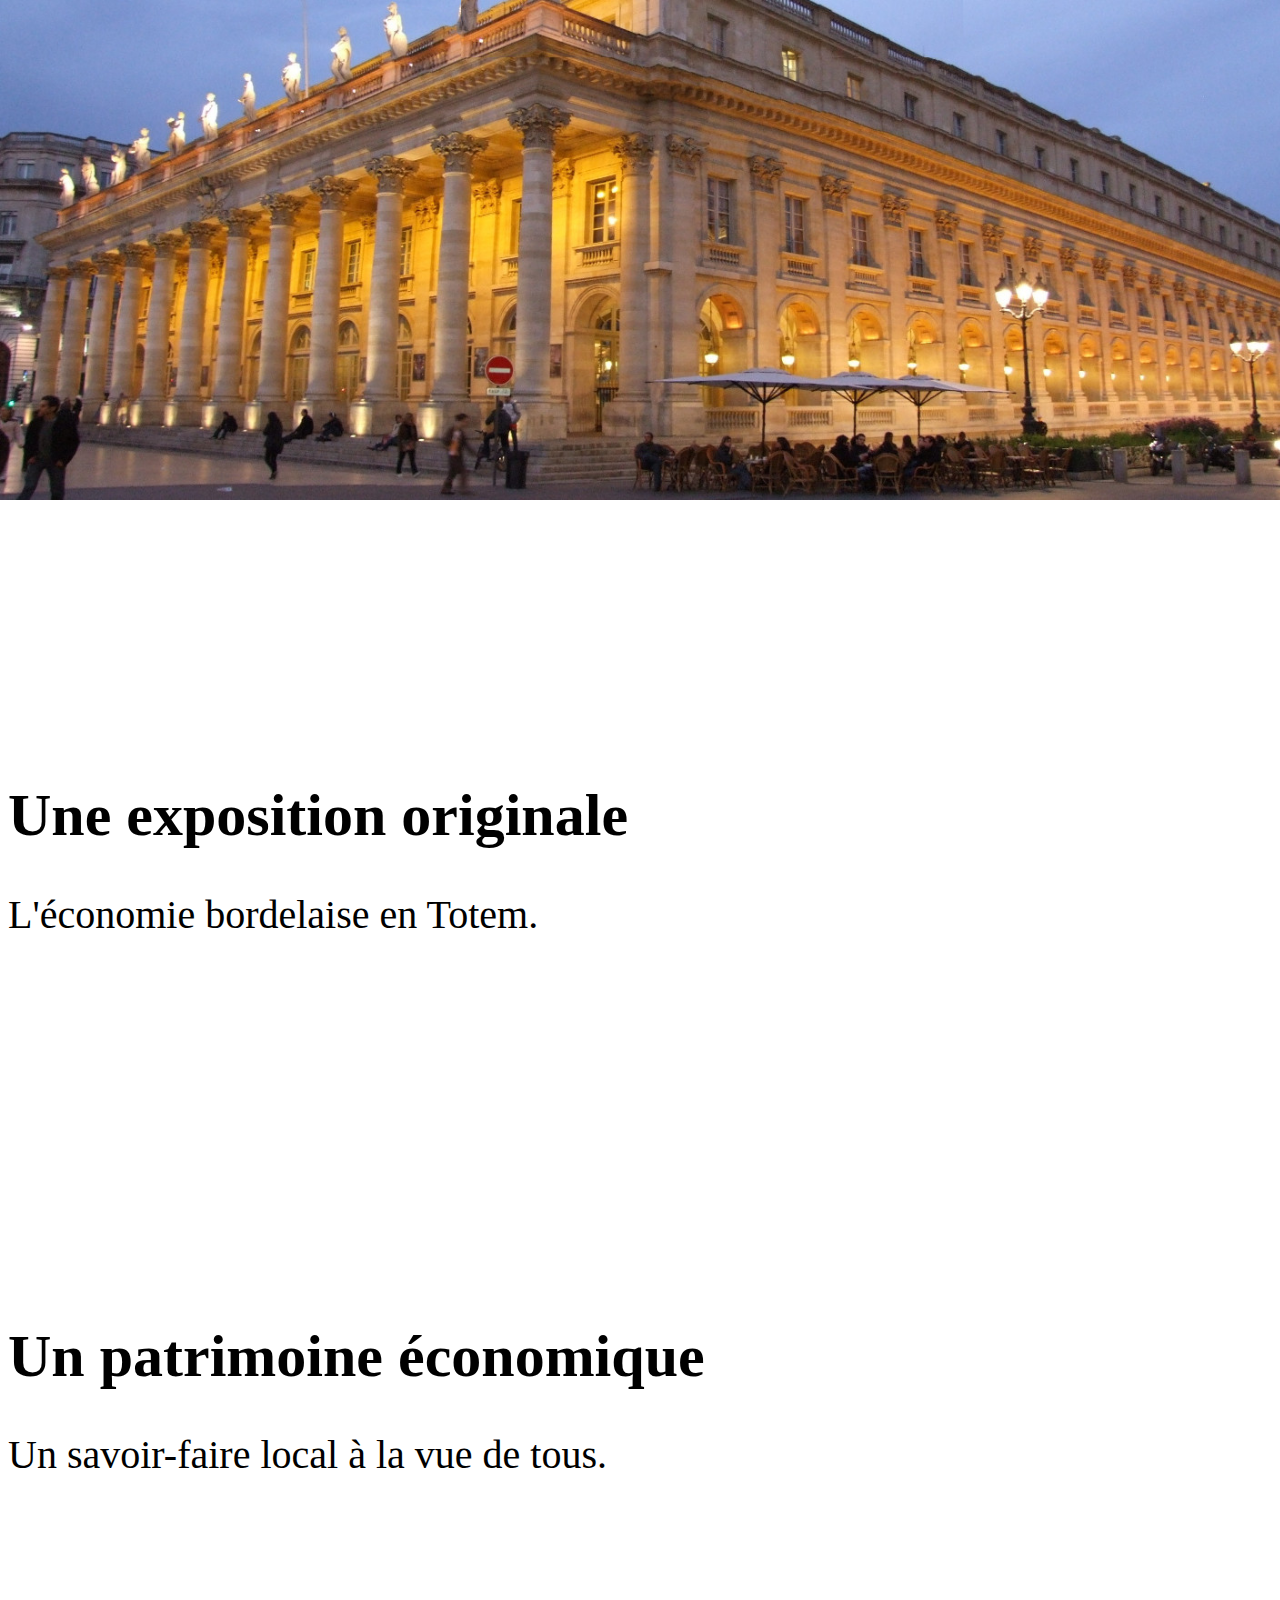
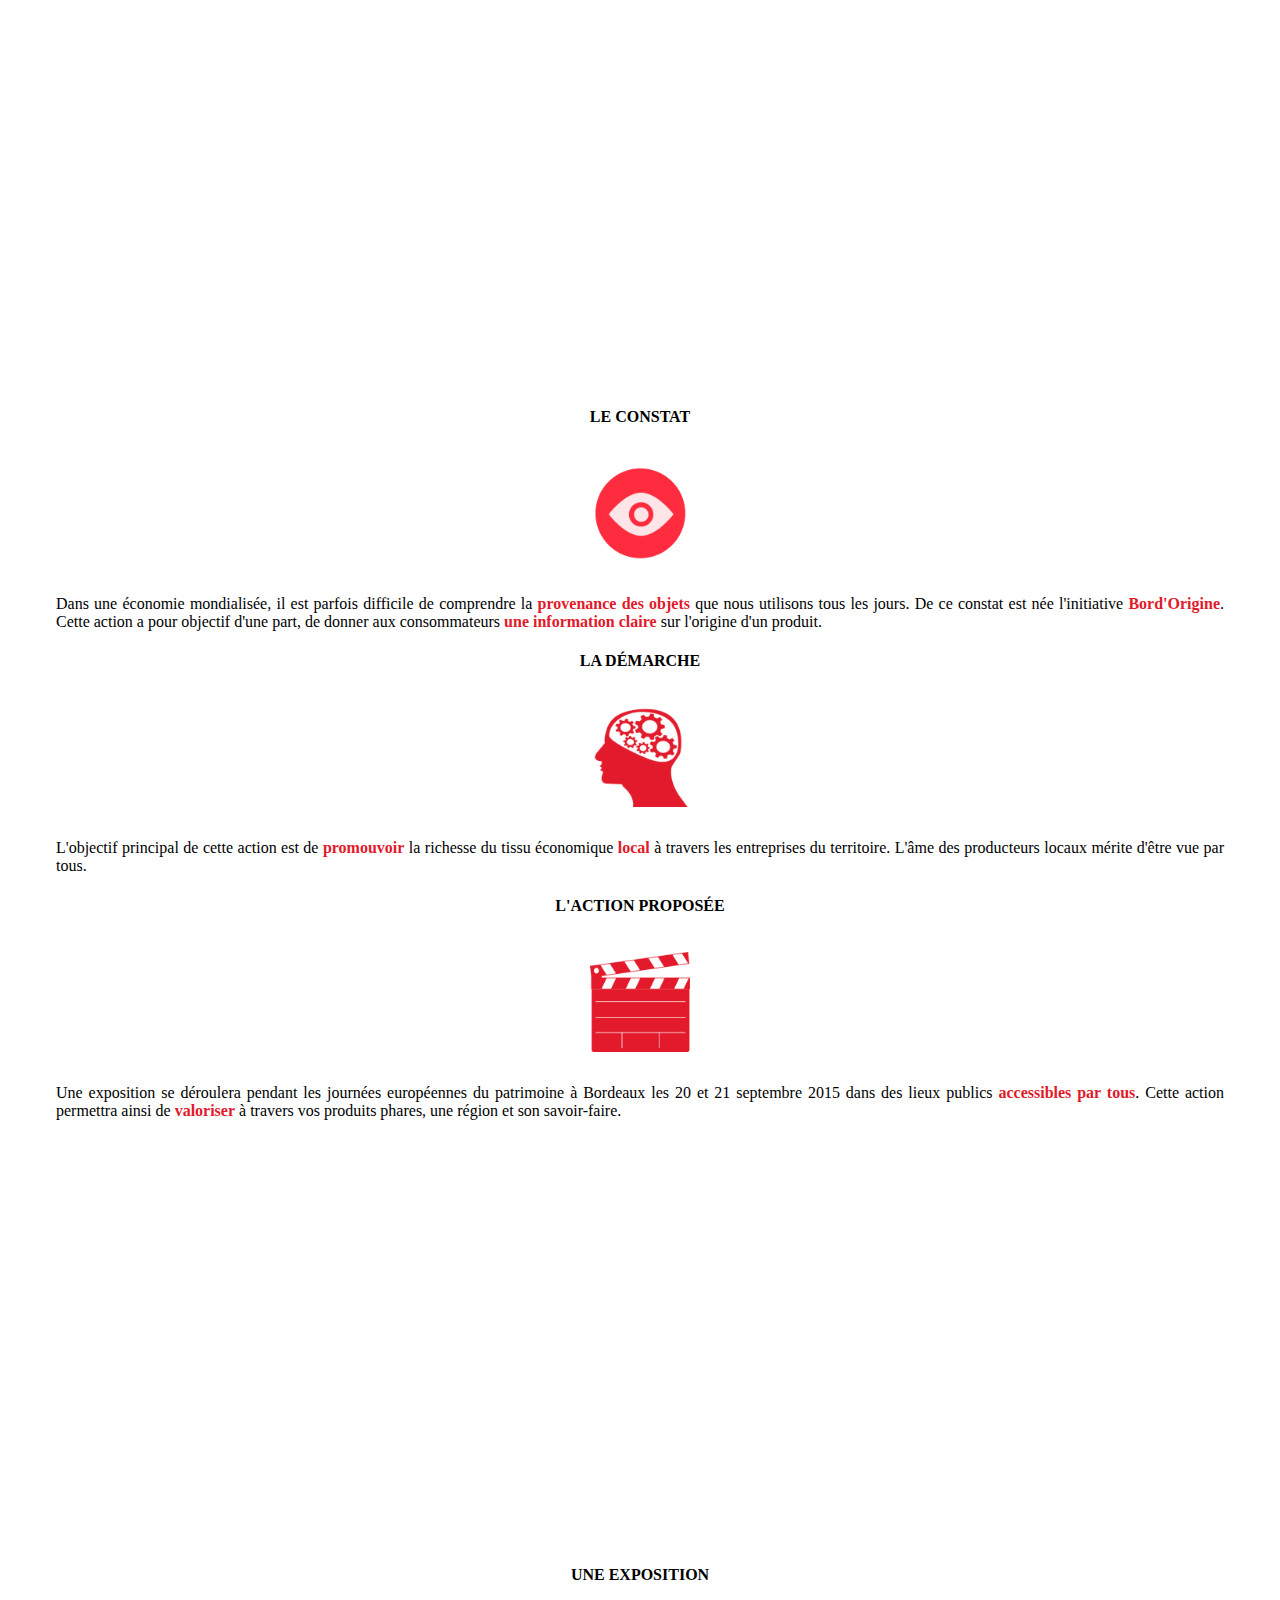
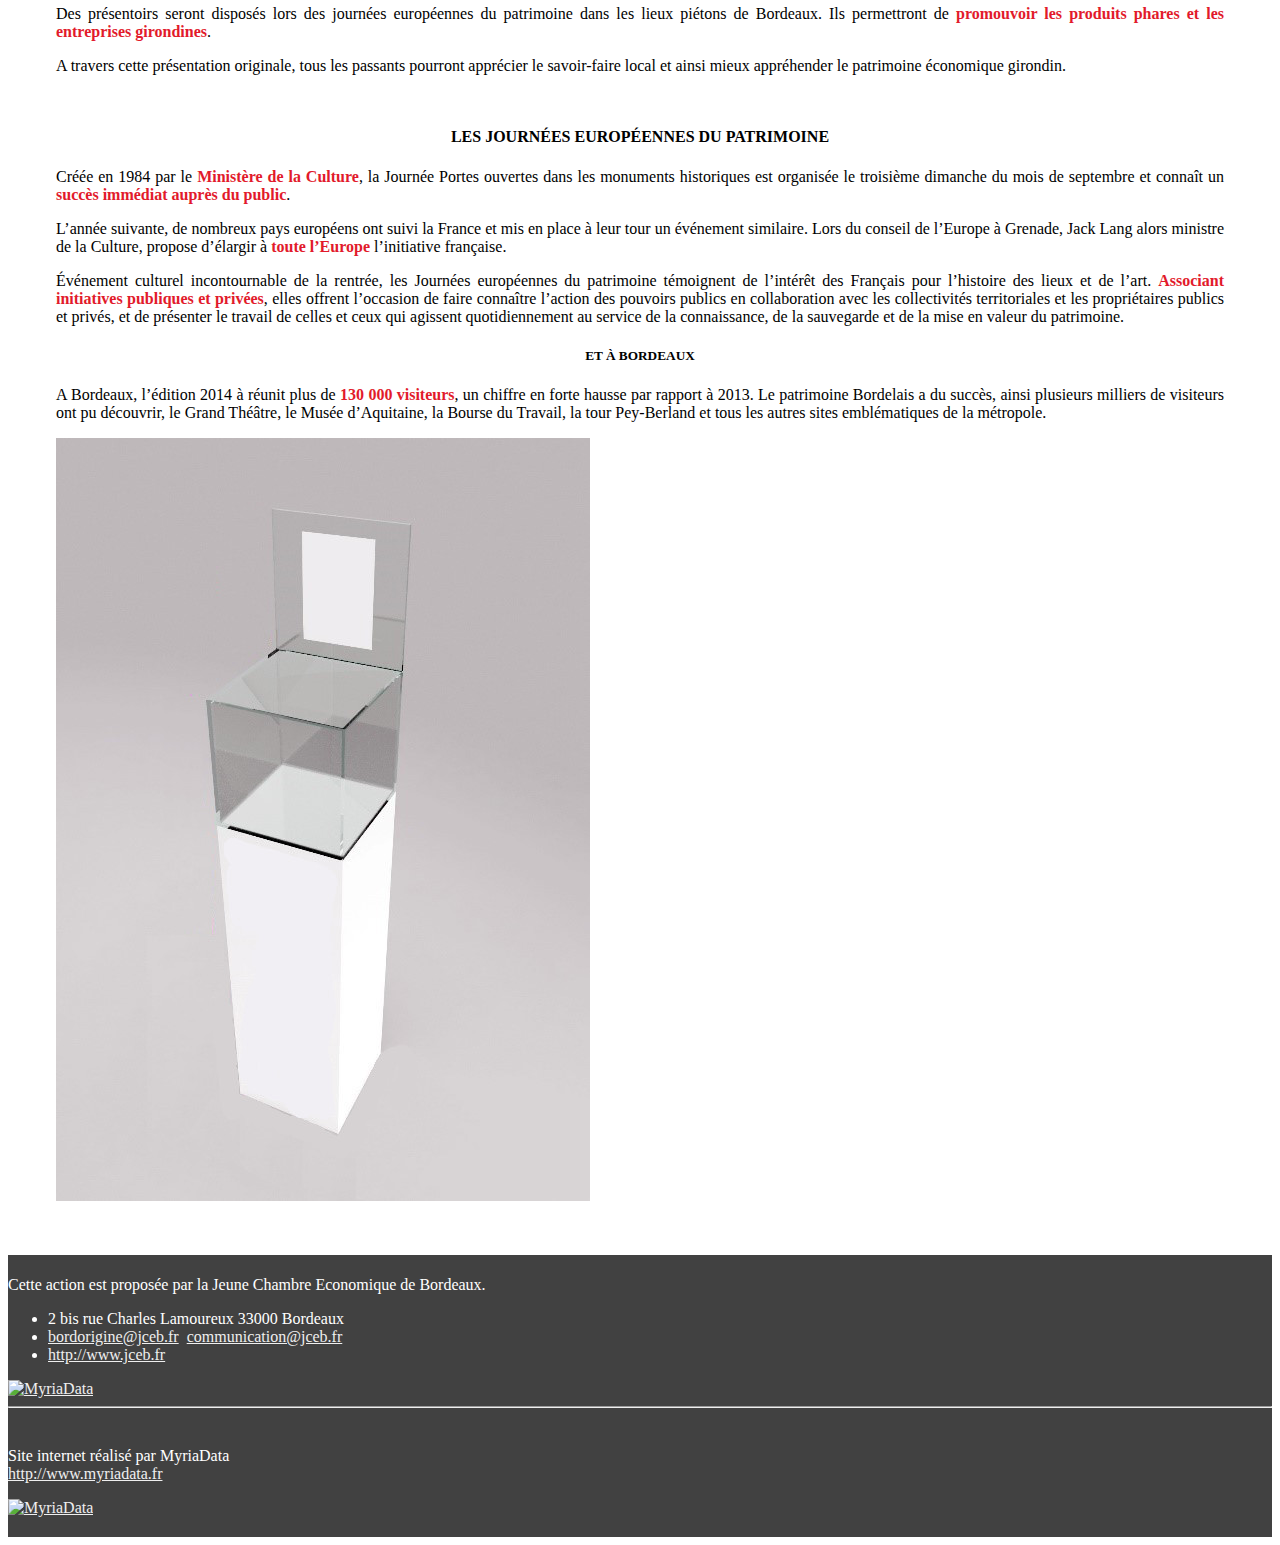
==== index.html @ e41c0b68 "First production version with action and contact pages" ====
<!DOCTYPE html>
<html>
<head lang="fr">
    <meta charset="UTF-8">
    <meta name="viewport" content="width=device-width, initial-scale=1">
    <meta name="description" content="BordOrigine, un projet de promotion des entreprises bordelaises. Jeune Chambre Economique de Bordeaux">
    <meta name="author" content="Jeune Chambre Economique de Bordeaux">

    <title>BordOrigine - Jeune Chambre Economique de Bordeaux</title>
    <link href="css/bootstrap.min.css" rel="stylesheet" />
    <link href="css/bootstrap-theme.css" rel="stylesheet" />
    <link href="fontawesome/css/font-awesome.min.css" rel="stylesheet" />
    <link href="css/style.css" rel="stylesheet" />
</head>
<body>

<!-- Navbar -->
<nav class="navbar navbar-inverse navbar-fixed-top">
    <div class="container">
        <div class="navbar-header">
			<button type="button" class="navbar-toggle collapsed" data-toggle="collapse" data-target="#navbar" aria-expanded="false" aria-controls="navbar">
				<span class="sr-only">Toggle navigation</span>
				<span class="icon-bar"></span>
				<span class="icon-bar"></span>
				<span class="icon-bar"></span>
			</button>
            <a class="navbar-brand" href="index.html">Bord'Origine</a>
        </div>
		
        <div id="navbar" class="collapse navbar-collapse">
            <ul class="nav navbar-nav navbar-right">
                <li class="active"><a href="index.html">L'action</a></li>
                <!--<li><a href="partenaires.html">Les partenaires</a></li>-->
                <li><a href="contact.html">Contact</a></li>
            </ul>
        </div>
    </div>
</nav> 

<!-- Carousel -->
<div id="carousel" class="carousel slide hidden-xs hidden-sm" data-ride="carousel">
    <ol class="carousel-indicators">
        <li data-target="#carousel" data-slide-to="0" class="active"></li>
        <li data-target="#carousel" data-slide-to="1" class=""></li>
        <li data-target="#carousel" data-slide-to="2" class=""></li>
    </ol>
    <div class="carousel-inner" role="listbox">
        <div class="item active">
            <img src="pictures/bordeaux/bourse-avec-tram-web.jpg" alt="">

            <div class="container">
                <div class="carousel-caption">
                    <h1>Bord'Origine</h1>
                    <p>Des produits bordelais.</p>
                </div>
            </div>
        </div>
        <div class="item">
            <img src="pictures/bordeaux/pont-de-pierre-web.jpg" alt="">

            <div class="container">
                <div class="carousel-caption">
                    <h1>Une exposition originale</h1>
                    <p>L'économie bordelaise en Totem.</p>
                </div>
            </div>
        </div>
        <div class="item">
            <img src="pictures/bordeaux/grand-theatre-web.jpg" alt="">

            <div class="container">
                <div class="carousel-caption">
                    <h1>Un patrimoine économique</h1>
                    <p>Un savoir-faire local à la vue de tous.</p>
                </div>
            </div>
        </div>
    </div>
    <a class="left carousel-control" href="#carousel" role="button" data-slide="prev">
        <span class="glyphicon glyphicon-chevron-left" aria-hidden="true"></span>
        <span class="sr-only">Previous</span>
    </a>
    <a class="right carousel-control" href="#carousel" role="button" data-slide="next">
        <span class="glyphicon glyphicon-chevron-right" aria-hidden="true"></span>
        <span class="sr-only">Next</span>
    </a>
</div>

<!-- Body -->
<div class="container">
    <!-- OVERVIEW -->
    <div class="row onepagerow">
        <div class="col-md-4">
            <h4>Le constat</h4>
            <img src="pictures/fa/constat-e31b2c.png" class="itemLogo" />
            <p>
                Dans une économie mondialisée, il est parfois difficile de comprendre la <strong>provenance des objets </strong>
                que nous utilisons tous les jours. De ce constat est née l'initiative <strong>Bord'Origine</strong>. Cette
                action a pour objectif d'une part, de donner aux consommateurs <strong>une information claire</strong>
                sur l'origine d'un produit.
            </p>
        </div>
        <div class="col-md-4">
            <h4>La démarche</h4>
            <img src="pictures/fa/demarche-e31b2c.png" class="itemLogo" />
            <p>
                L'objectif principal de cette action est de <strong>promouvoir</strong> la richesse du tissu économique
                <strong>local</strong> à travers les entreprises du territoire. L'âme des producteurs locaux mérite d'être
                vue par tous.
            </p>
        </div>
        <div class="col-md-4">
            <h4>L'action proposée</h4>
            <img src="pictures/fa/action-e31b2c.png" class="itemLogo" />
            <p>
                Une exposition se déroulera pendant les journées européennes du patrimoine à Bordeaux les 20 et 21
                septembre 2015 dans des lieux publics <strong>accessibles par tous</strong>. Cette action permettra
                ainsi de <strong>valoriser</strong> à travers vos produits phares, une région et son savoir-faire.
            </p>
        </div>
    </div>
</div>

<!-- MAP -->
<div class="container-fluid onepagerow-fluid">
    <div id="map-exhibition"></div>
</div>

<!-- Exhibition -->
<div class="container">
    <div class="row onepagerow">
        <div class="col-md-6">
            <h4>Une exposition</h4>
            <p>
                Des présentoirs seront disposés lors des journées européennes du patrimoine dans les lieux piétons
                de Bordeaux. Ils permettront de <strong>promouvoir les produits phares et les entreprises girondines</strong>.
            </p>
            <p>
                A travers cette présentation originale, tous les passants pourront apprécier le savoir-faire local
                et ainsi mieux appréhender le patrimoine économique girondin.
            </p>
            <h4 class="appendH4">Les journées européennes du patrimoine</h4>
            <p>
                Créée en 1984 par le <strong>Ministère de la Culture</strong>, la Journée Portes ouvertes dans les monuments historiques
                est organisée le troisième dimanche du mois de septembre et connaît un <strong>succès immédiat auprès du public</strong>.
            </p>
            <p>
                L’année suivante, de nombreux pays européens ont suivi la France et mis en place à leur tour un événement
                similaire. Lors du conseil de l’Europe à Grenade, Jack Lang alors ministre de la Culture, propose d’élargir
                à <strong>toute l’Europe</strong> l’initiative française.
            </p>
            <p>
                Événement culturel incontournable de la rentrée, les Journées européennes du patrimoine témoignent de
                l’intérêt des Français pour l’histoire des lieux et de l’art. <strong>Associant initiatives publiques et privées</strong>,
                elles offrent l’occasion de faire connaître l’action des pouvoirs publics en collaboration avec les
                collectivités territoriales et les propriétaires publics et privés, et de présenter le travail de
                celles et ceux qui agissent quotidiennement au service de la connaissance, de la sauvegarde et de
                la mise en valeur du patrimoine.
            </p>

            <h5>Et à Bordeaux</h5>
            <p>
                A Bordeaux, l’édition 2014 à réunit plus de <strong>130 000 visiteurs</strong>, un chiffre en forte hausse par rapport
                à 2013. Le patrimoine Bordelais a du succès, ainsi plusieurs milliers de visiteurs ont pu découvrir,
                le Grand Théâtre, le Musée d’Aquitaine, la Bourse du Travail, la tour Pey-Berland et tous les autres
                sites emblématiques de la métropole.
            </p>
        </div>
        <div class="col-md-6">
            <img src="pictures/exhibition/bdOrgnTotem-web-white.jpg" alt="presentoir" />
        </div>
    </div>
</div>

<!-- footer -->
<div id="footer">
    <div class="container">
        <div class="row">
            <div class="col-md-6">
                <div>
                    <p>
                        Cette action est proposée par la Jeune Chambre Economique de Bordeaux.
                    </p>
                    <ul class="list-unstyled">
                        <li><i class="fa fa-home"></i> 2 bis rue Charles Lamoureux 33000 Bordeaux</li>
                        <li>
                            <i class="fa fa-envelope"></i>
                            <a href="mailto:bordorigine@jceb.fr">bordorigine@jceb.fr</a>&nbsp
                            <a href="mailto:communication@jceb.fr">communication@jceb.fr</a>
                        </li>
                        <li><i class="fa fa-link"></i> <a href="http://www.jceb.fr">http://www.jceb.fr</a></li>
                    </ul>
                </div>
            </div>
            <div class="col-md-6">
                <a href="http://www.jceb.fr">
                    <img class="pull-right" height="90px"
                         src="pictures/main/logo-jci-inverse.png" alt="MyriaData"/>
                </a>
            </div>
        </div>
        <hr/>
        <div class="row">
            <div id="copyright" class="col-md-6">
                <p class="text-muted pull-left">
                    Site internet réalisé par MyriaData <br class="hidden-lg hidden-md" />
                    <a href="http://www.myriadata.fr">http://www.myriadata.fr</a>
                </p>
            </div>
            <div class="col-md-6 hidden-xs hidden-sm">
                <a href="http://www.myriadata.fr">
                    <img class="pull-right" height="50px"
                         src="pictures/main/logo-myriadata-inverse.png" alt="MyriaData"/>
                </a>
            </div>
        </div>
    </div>
</div>

<script type="text/javascript" src="js/jquery-2.1.1.min.js"></script>
<script type="text/javascript" src="js/bootstrap.min.js"></script>
<script type="text/javascript" src="https://maps.googleapis.com/maps/api/js?key=AIzaSyBKuBVBJtADmfFpWTiRTHjdoXX9tCPtqVU"></script>

<script type="text/javascript" src="js/script.js"></script>

</body>
</html>
---- css/style.css ----
/*****************/
/* NAVBAR OFFSET */
/*****************/

body {
    padding-top: 50px;
}

/**********/
/* Global */
/**********/

strong {
    color: #e21a2b;
}

/****************/
/* One page row */
/****************/

div.onepagerow {
    margin: 3em;
}

div.onepagerow > div > h4 {
    text-align: center;
    text-transform: uppercase;
}

div.onepagerow > div > h4.appendH4 {
    padding-top: 2em
}

div.onepagerow > div > h5 {
    text-align: center;
    text-transform: uppercase;
}

.itemLogo {
    display: block;
    margin: auto;
    height: 100px;
    width: 100px;
    padding: 1em;
}

div.onepagerow > div > p {
    text-align: justify;
}

.onepagerow-fluid {
    padding-left: 0;
    padding-right: 0;
}

img.wide-fluid {
    height: 500px;
    min-width: 100%;
}

/**************************/
/* CUSTOMIZE THE CAROUSEL */
/**************************/

.carousel-control {
    height: 200px;
    margin-top: 150px;

    font-size: 120px;
    border: 0;
    z-index: 10;
    color: #ffffff;
    opacity: 1;

}

.carousel-control.left {
    background-image: -webkit-linear-gradient(left,rgba(0,0,0,0) 0,rgba(0,0,0,0) 0%);
    background-image: -o-linear-gradient(left,rgba(0,0,0,0) 0,rgba(0,0,0,0) 0%);
    background-image: -webkit-gradient(linear,left top,right top,from(rgba(0,0,0,0)),to(rgba(0,0,0,0)));
    background-image: linear-gradient(to right,rgba(0,0,0,0) 0,rgba(0,0,0,0) 0%);
}

.carousel-control.right {
    background-image: -webkit-linear-gradient(left,rgba(0,0,0,0) 0,rgba(0,0,0,0) 0%);
    background-image: -o-linear-gradient(left,rgba(0,0,0,0) 0,rgba(0,0,0,0) 0%);
    background-image: -webkit-gradient(linear,left top,right top,from(rgba(0,0,0,0)),to(rgba(0,0,0,0)));
    background-image: linear-gradient(to right,rgba(0,0,0,0) 0,rgba(0,0,0,0) 0%);
}

.carousel .item {
    height: 500px;
}
.carousel img {
    position: absolute;
    top: 0;
    left: 0;
    min-width: 100%;
    height: 500px;
}

.carousel-caption {
    padding-bottom: 180px;
}

.carousel-caption h1 {
    font-size: 60px;
}
.carousel-caption p {
    font-size: 40px;
}

/**********/
/* FOOTER */
/**********/

/* Set the fixed height of the footer here */
#footer {
    background-color:#414141;
    margin-top:50px;
    padding-top:5px;
    padding-bottom:20px;

    color: #ffffff;
}

#copyright {
    padding-top: 15px;
}

#footer a {
    color:#efefef;
}

#footer h4 {
    color: #aaaaaa;
}

/*******/
/* MAP */
/*******/

#map-canvas {
    min-height: 500px;
    margin: 0;
    padding: 0;
}

#map-exhibition {
    min-height: 350px;
    margin: 0;
    padding: 0;
}

/*********/
/* TABLE */
/*********/
table.borderless td,table.borderless th{
    border: none !important;
}
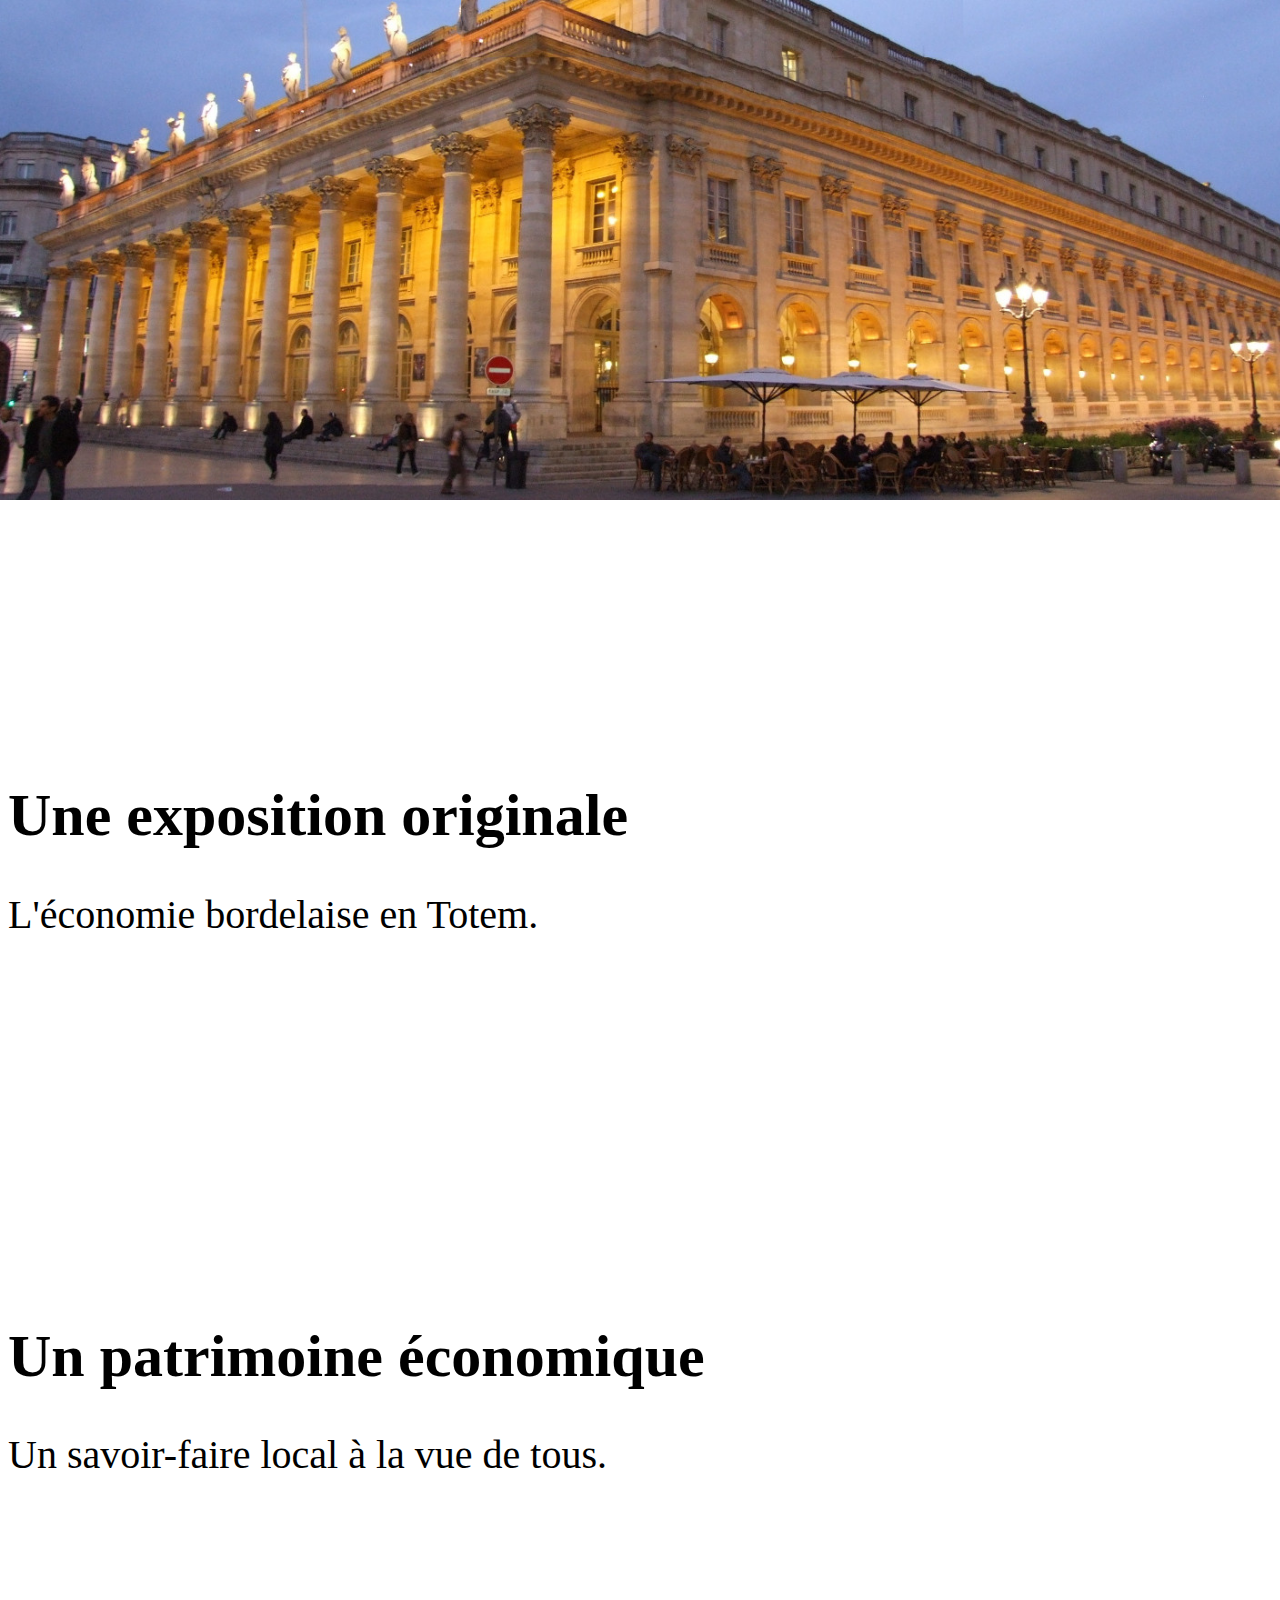
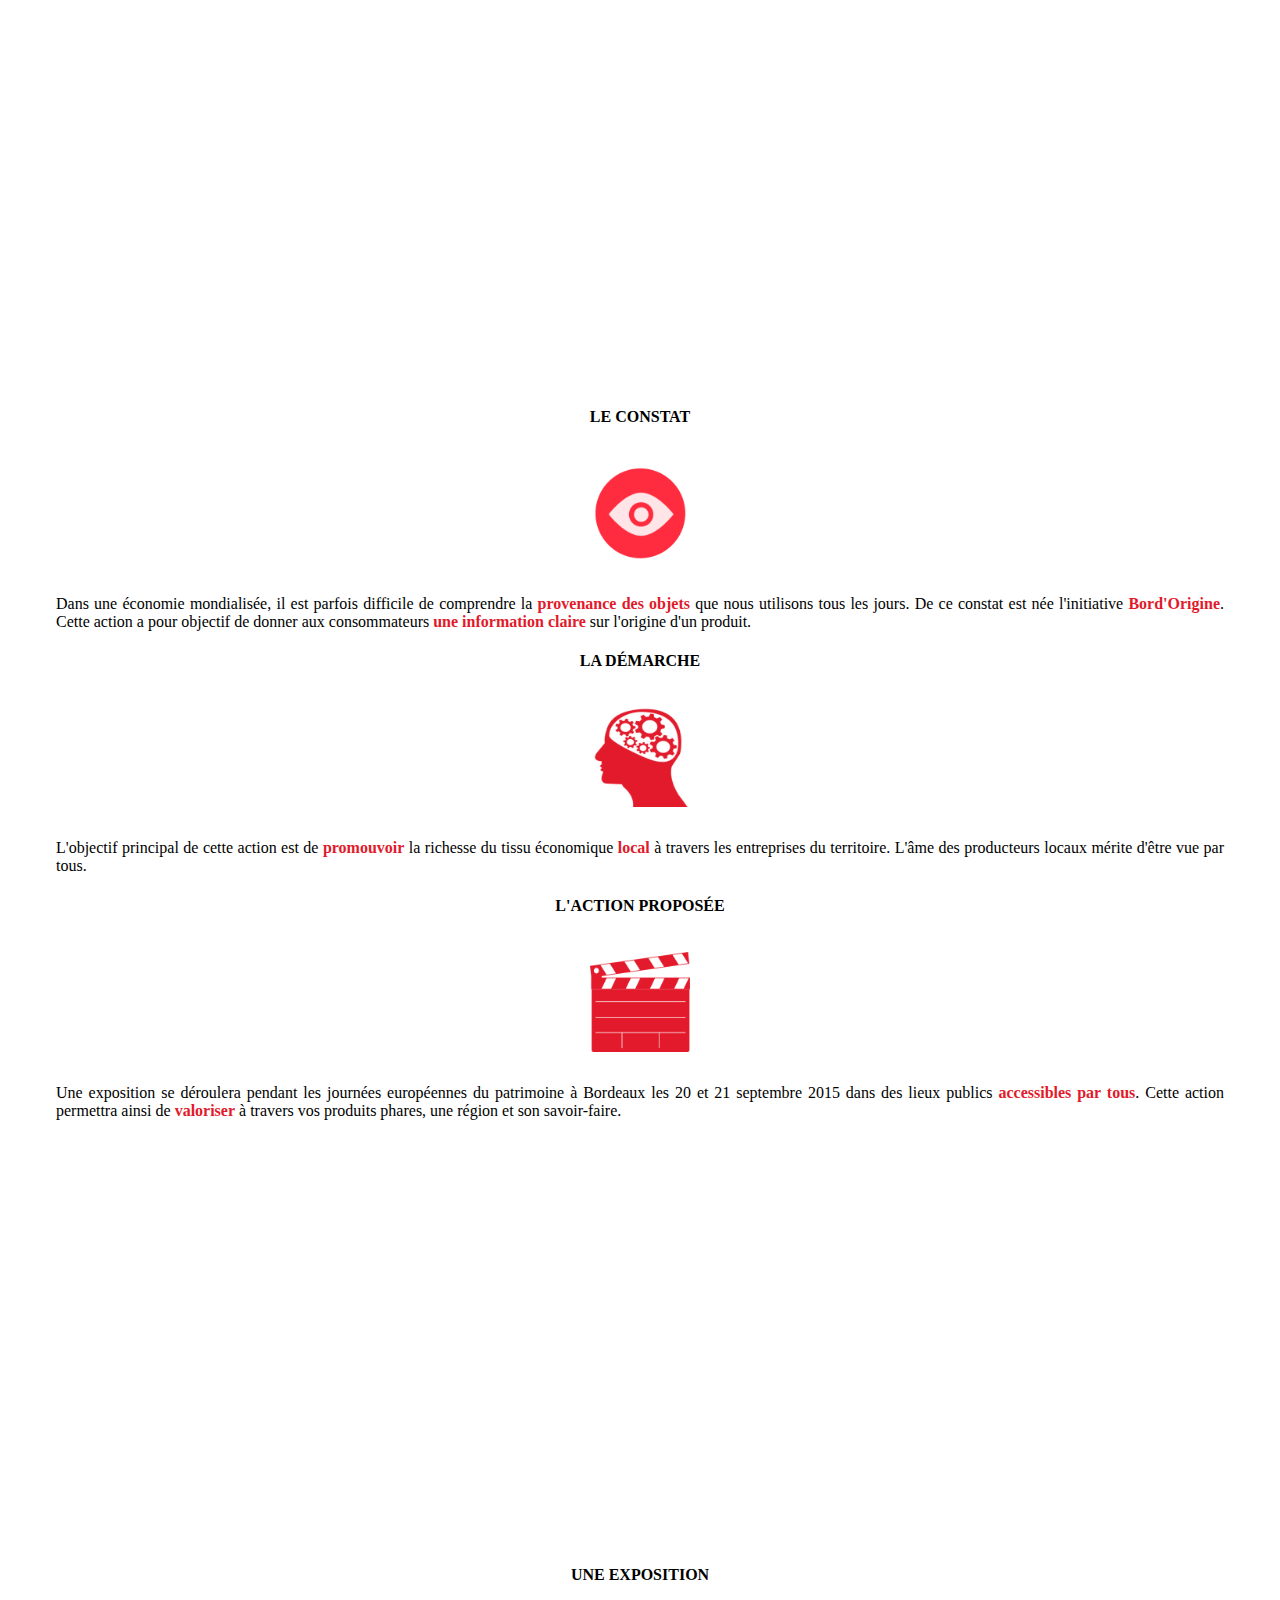
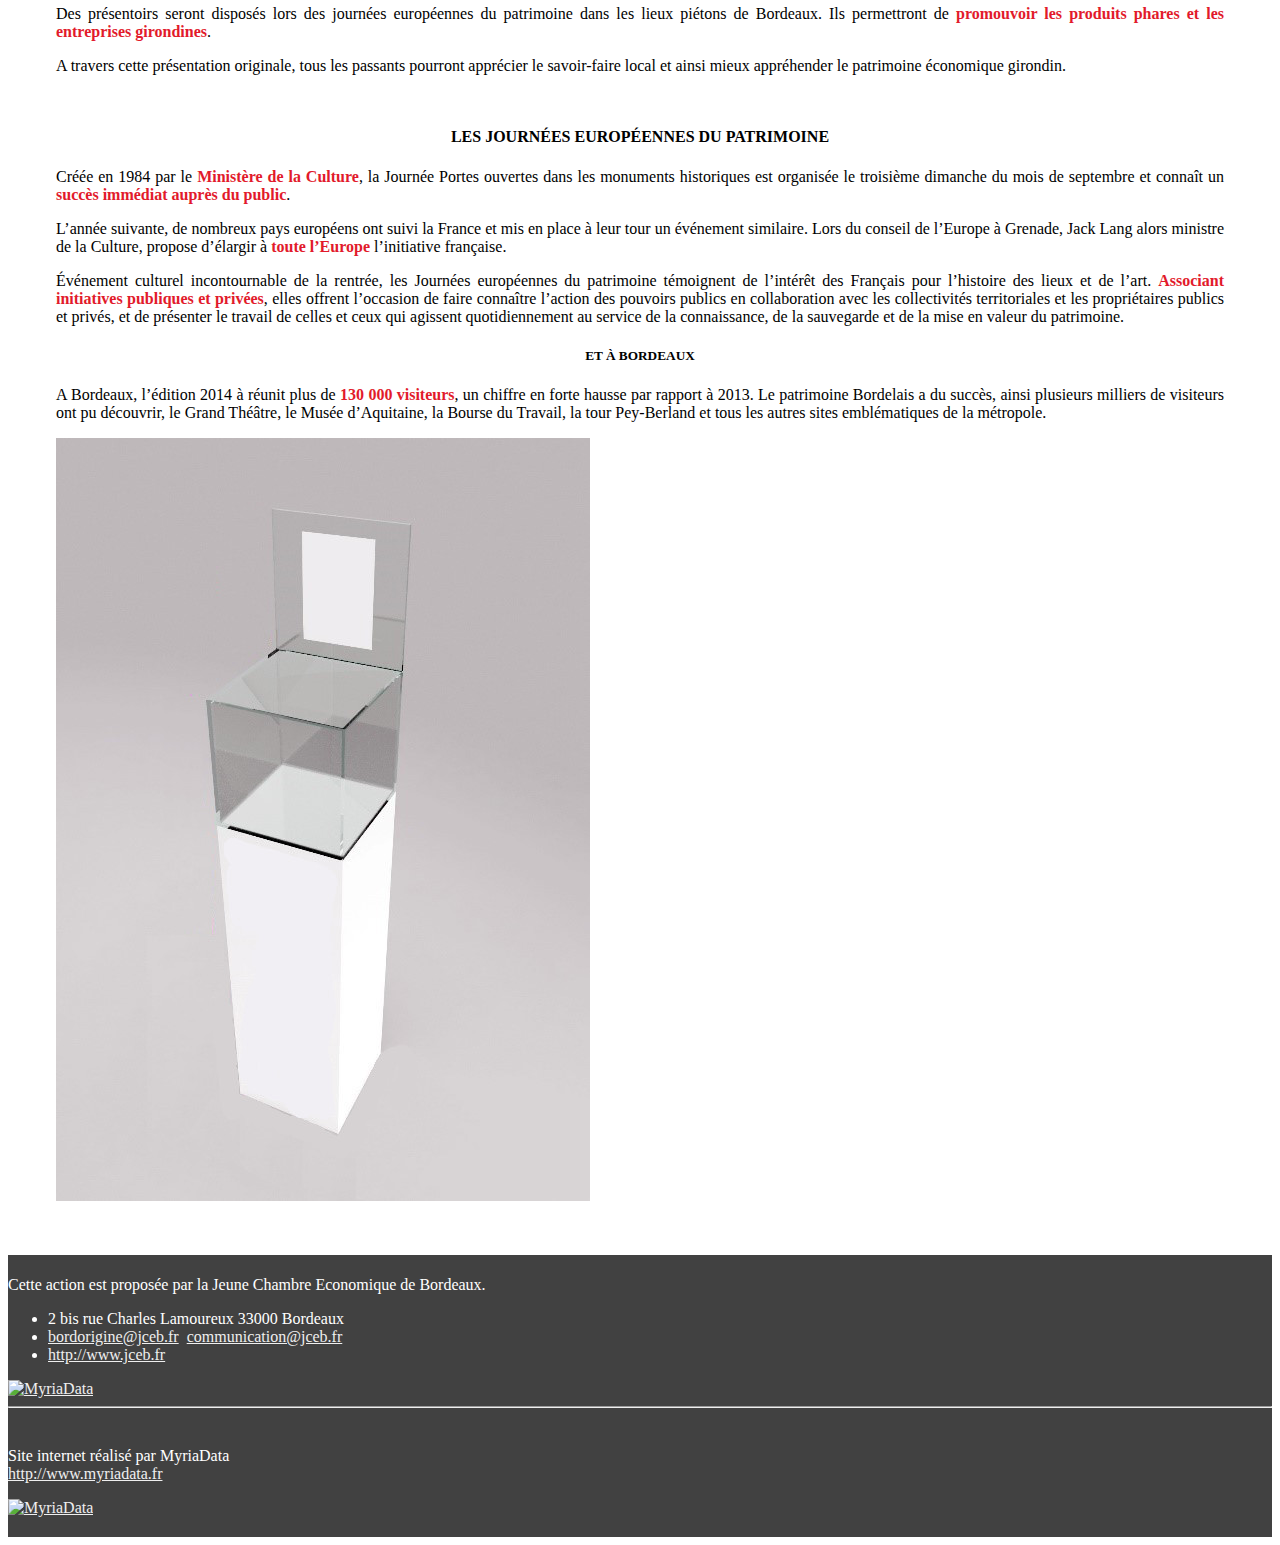
==== commit ab60eeb9: "Fix text Constat" ====
--- a/index.html
+++ b/index.html
@@ -6,7 +6,12 @@
     <meta name="description" content="BordOrigine, un projet de promotion des entreprises bordelaises. Jeune Chambre Economique de Bordeaux">
     <meta name="author" content="Jeune Chambre Economique de Bordeaux">
 
+    <meta property="og:title" content="Bord'Origine" />
+    <meta property="og:description" content="Projet de promotion des entreprises bordelaises - Jeune Chambre Economique de Bordeaux" />
+    <meta property="og:image" content="http://www.bordorigine.fr/pictures/logo/logo.png" />
+
     <title>BordOrigine - Jeune Chambre Economique de Bordeaux</title>
+    <link rel="image_src" src="pictures/logo/logo.png" />
     <link href="css/bootstrap.min.css" rel="stylesheet" />
     <link href="css/bootstrap-theme.css" rel="stylesheet" />
     <link href="fontawesome/css/font-awesome.min.css" rel="stylesheet" />
@@ -96,7 +101,7 @@
             <p>
                 Dans une économie mondialisée, il est parfois difficile de comprendre la <strong>provenance des objets </strong>
                 que nous utilisons tous les jours. De ce constat est née l'initiative <strong>Bord'Origine</strong>. Cette
-                action a pour objectif d'une part, de donner aux consommateurs <strong>une information claire</strong>
+                action a pour objectif de donner aux consommateurs <strong>une information claire</strong>
                 sur l'origine d'un produit.
             </p>
         </div>
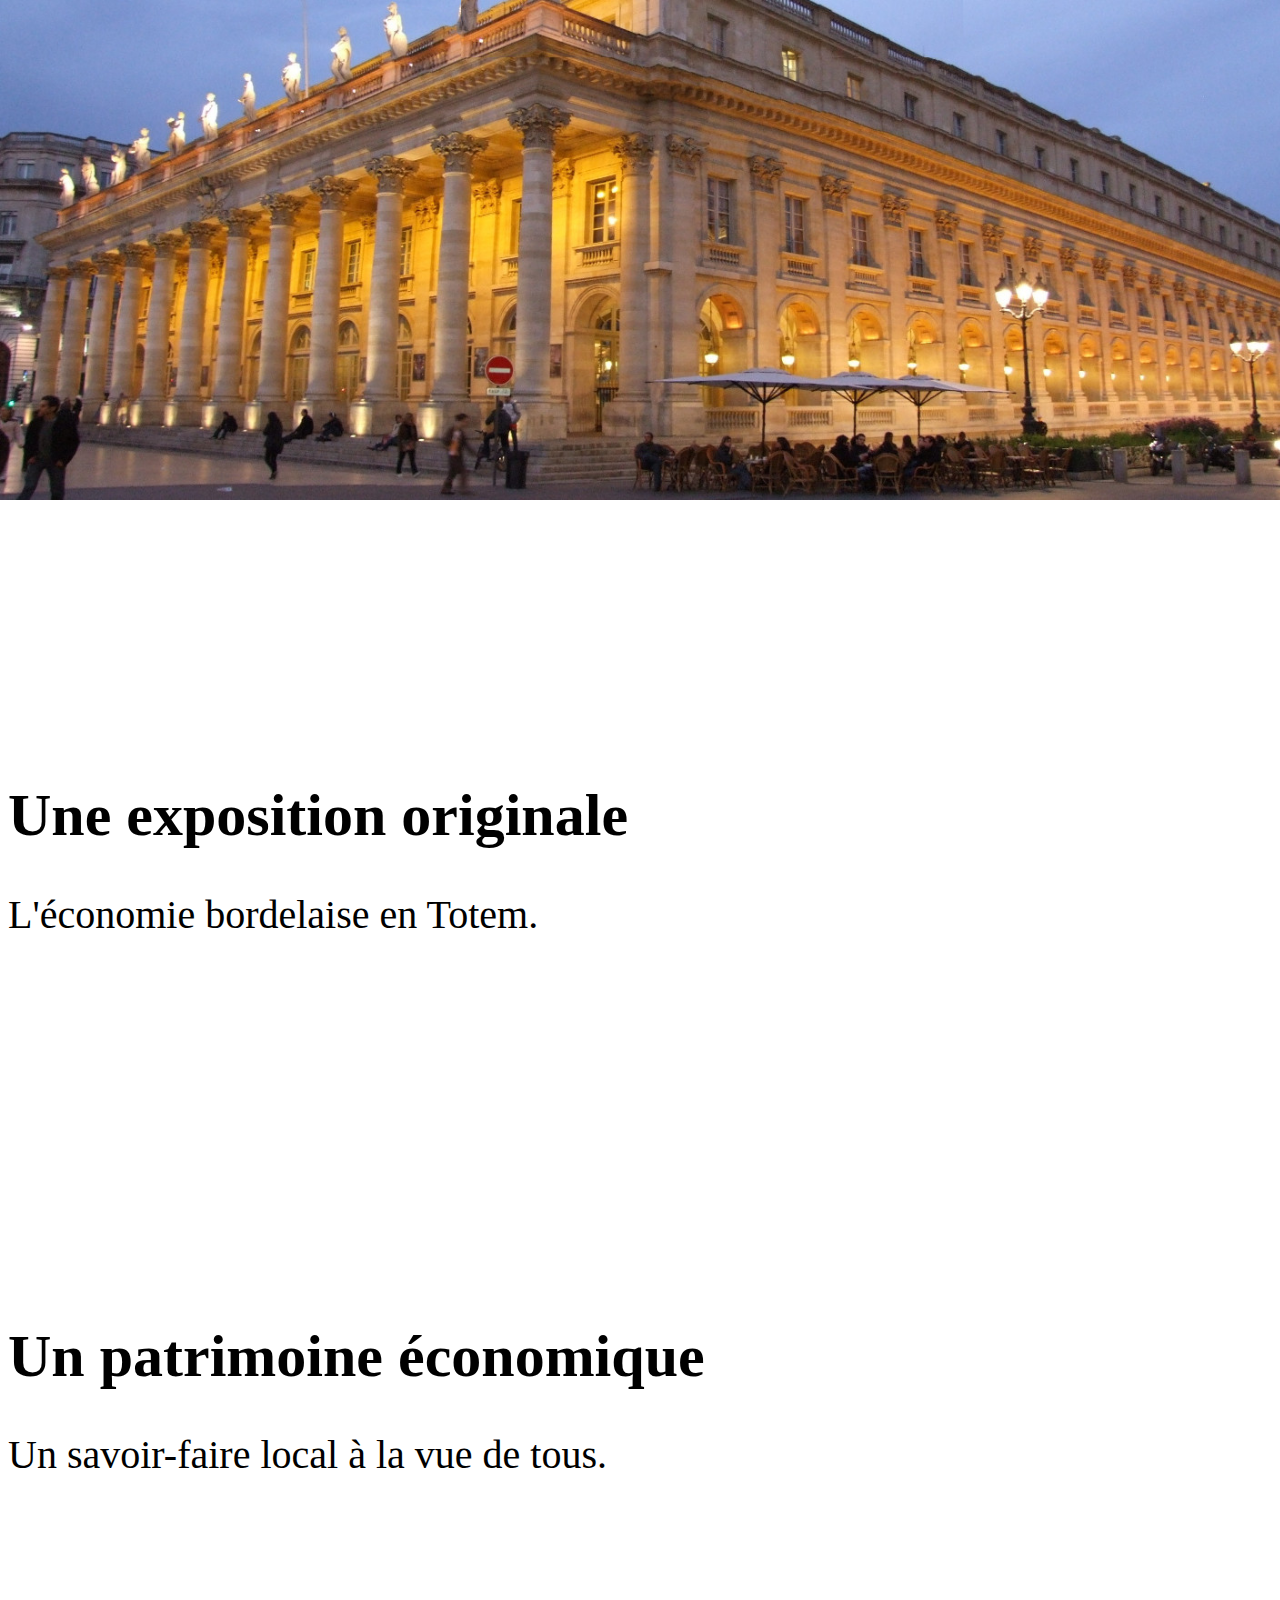
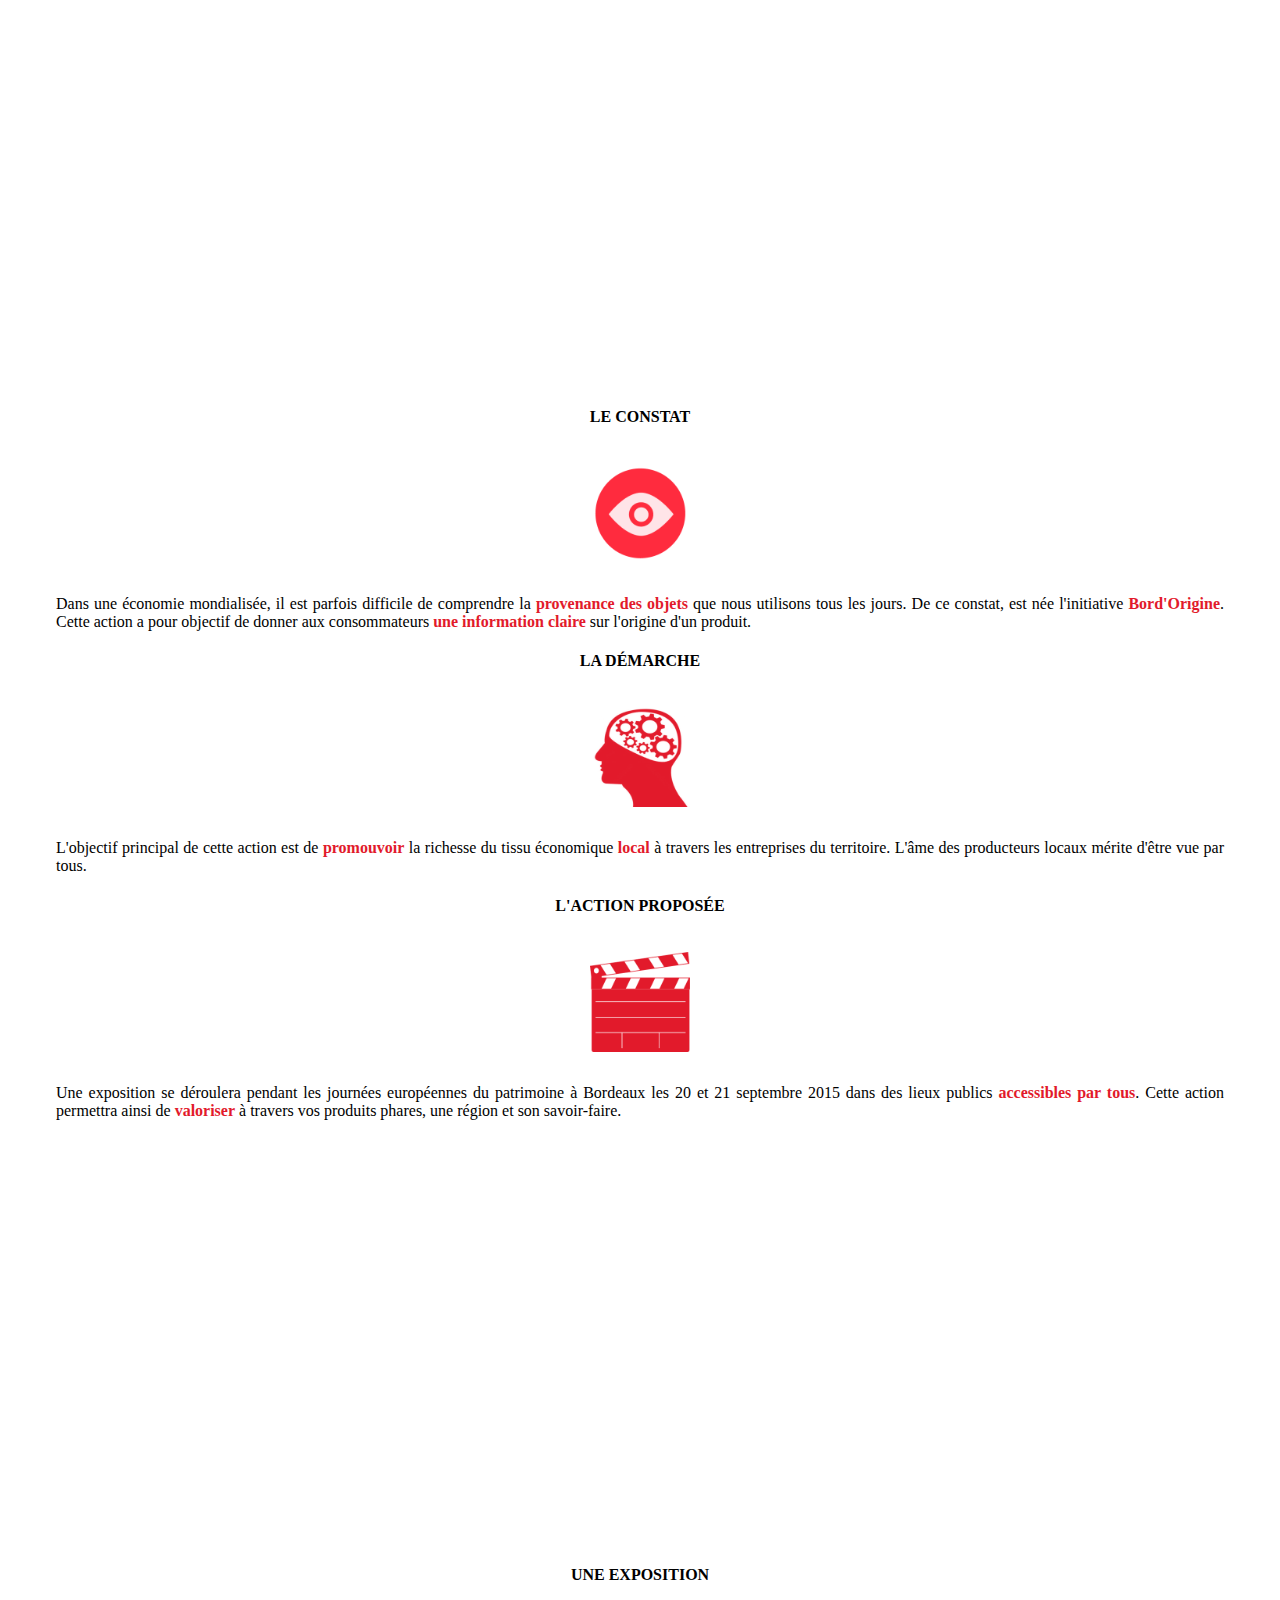
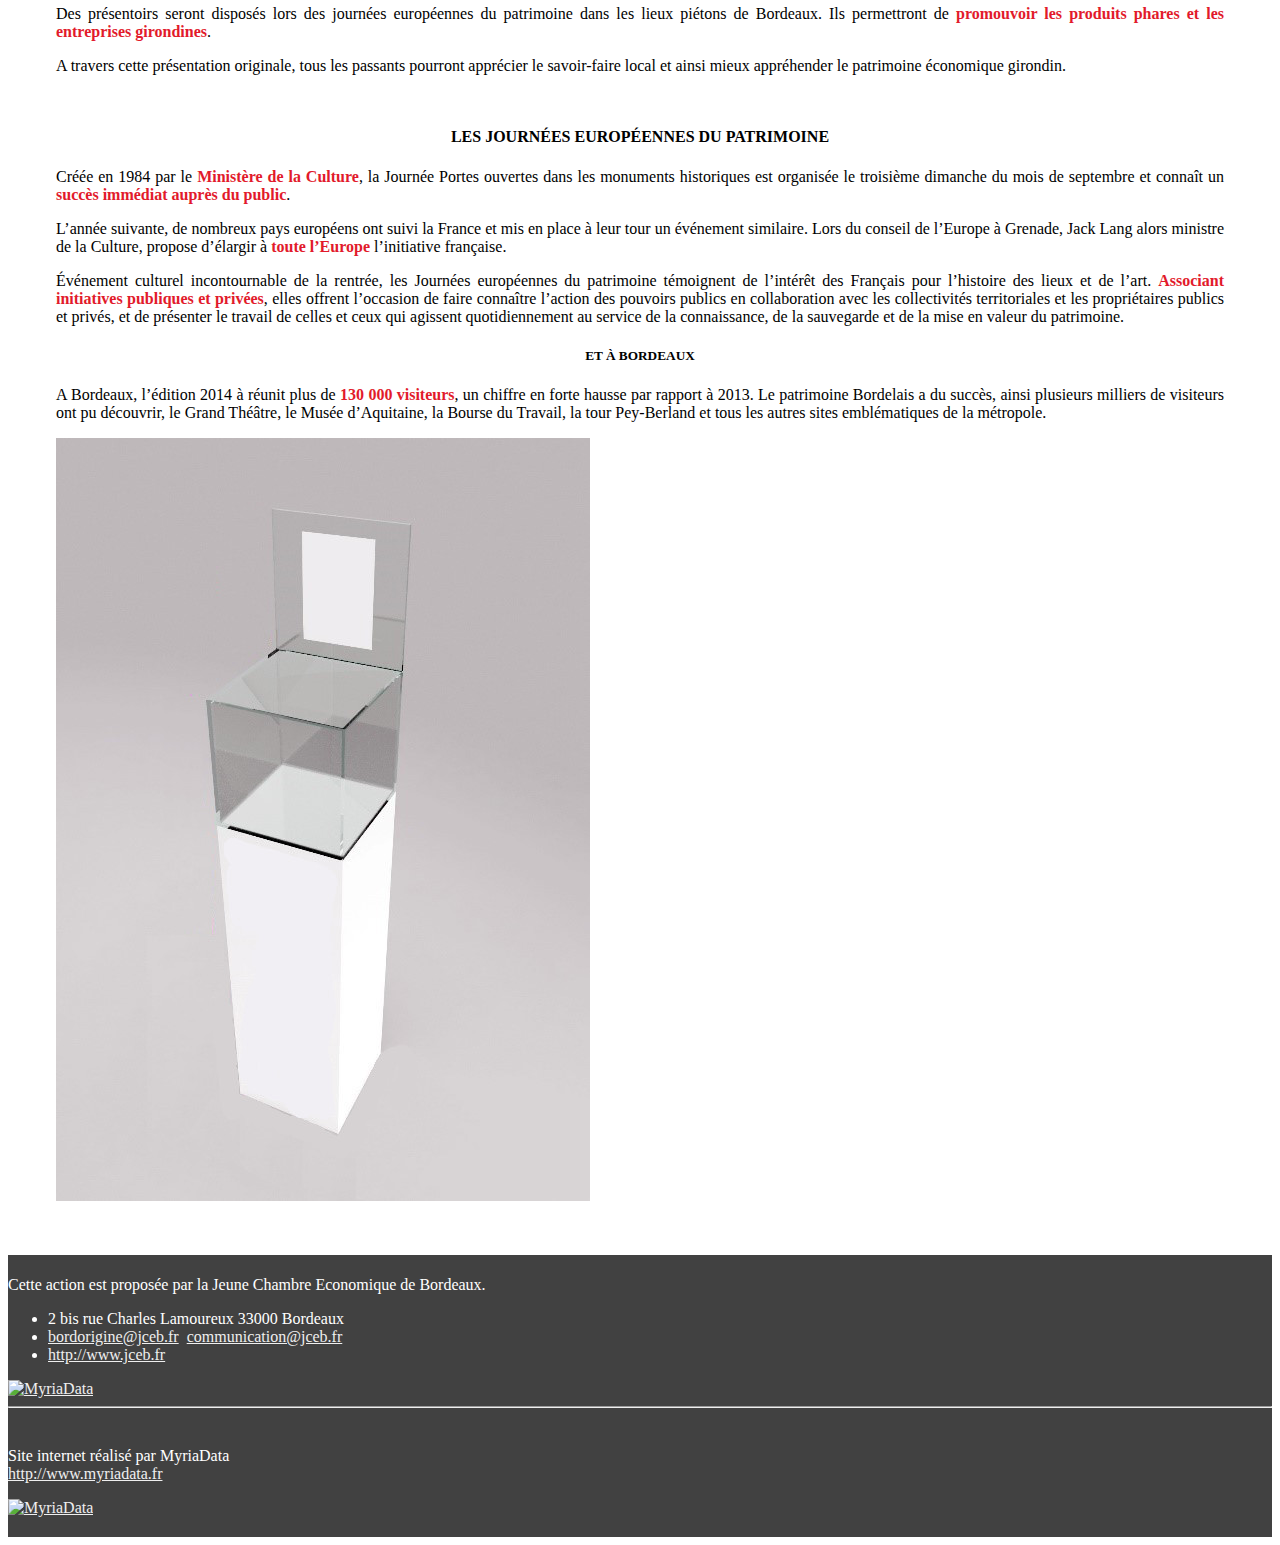
==== commit 8a36db78: "Google Analytics" ====
--- a/index.html
+++ b/index.html
@@ -100,7 +100,7 @@
             <img src="pictures/fa/constat-e31b2c.png" class="itemLogo" />
             <p>
                 Dans une économie mondialisée, il est parfois difficile de comprendre la <strong>provenance des objets </strong>
-                que nous utilisons tous les jours. De ce constat est née l'initiative <strong>Bord'Origine</strong>. Cette
+                que nous utilisons tous les jours. De ce constat, est née l'initiative <strong>Bord'Origine</strong>. Cette
                 action a pour objectif de donner aux consommateurs <strong>une information claire</strong>
                 sur l'origine d'un produit.
             </p>
@@ -228,5 +228,15 @@
 
 <script type="text/javascript" src="js/script.js"></script>
 
+<script>
+    (function(i,s,o,g,r,a,m){i['GoogleAnalyticsObject']=r;i[r]=i[r]||function(){
+                (i[r].q=i[r].q||[]).push(arguments)},i[r].l=1*new Date();a=s.createElement(o),
+            m=s.getElementsByTagName(o)[0];a.async=1;a.src=g;m.parentNode.insertBefore(a,m)
+    })(window,document,'script','//www.google-analytics.com/analytics.js','ga');
+
+    ga('create', 'UA-63400192-1', 'auto');
+    ga('send', 'pageview');
+</script>
+
 </body>
 </html>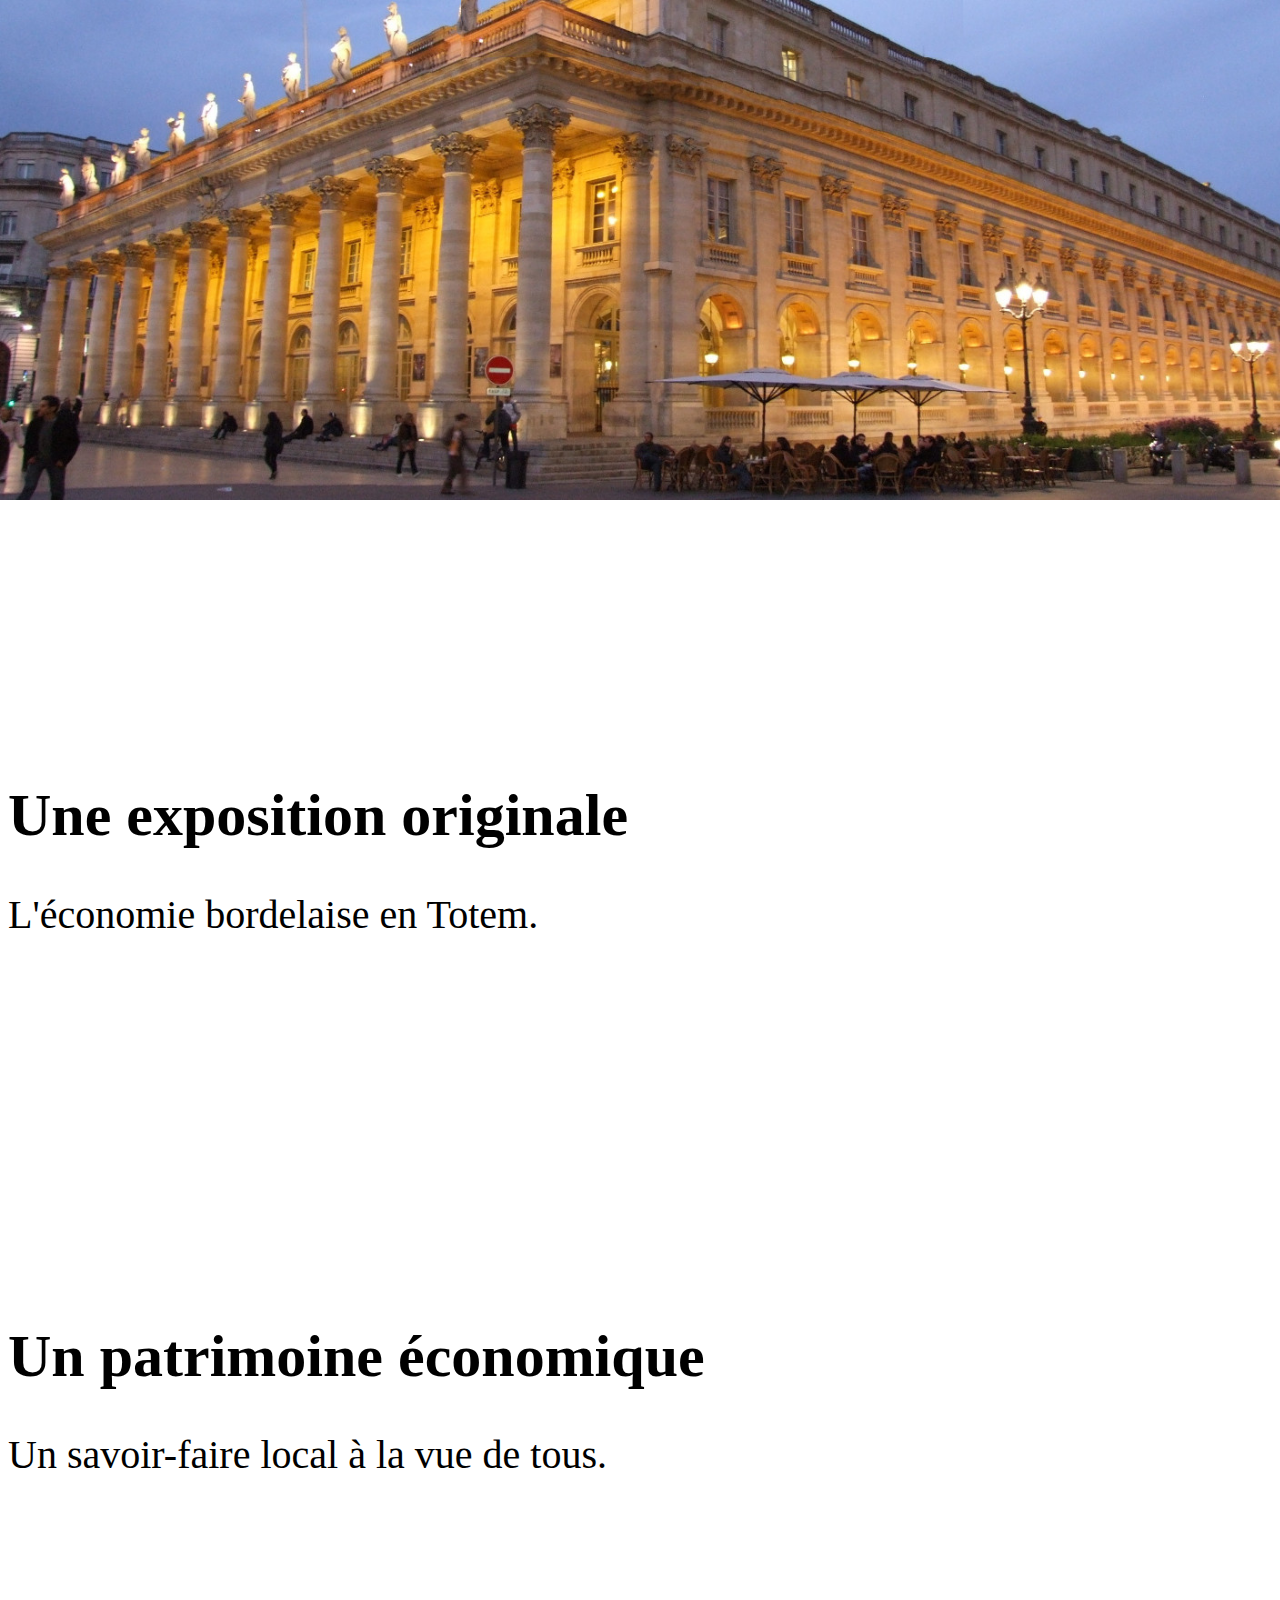
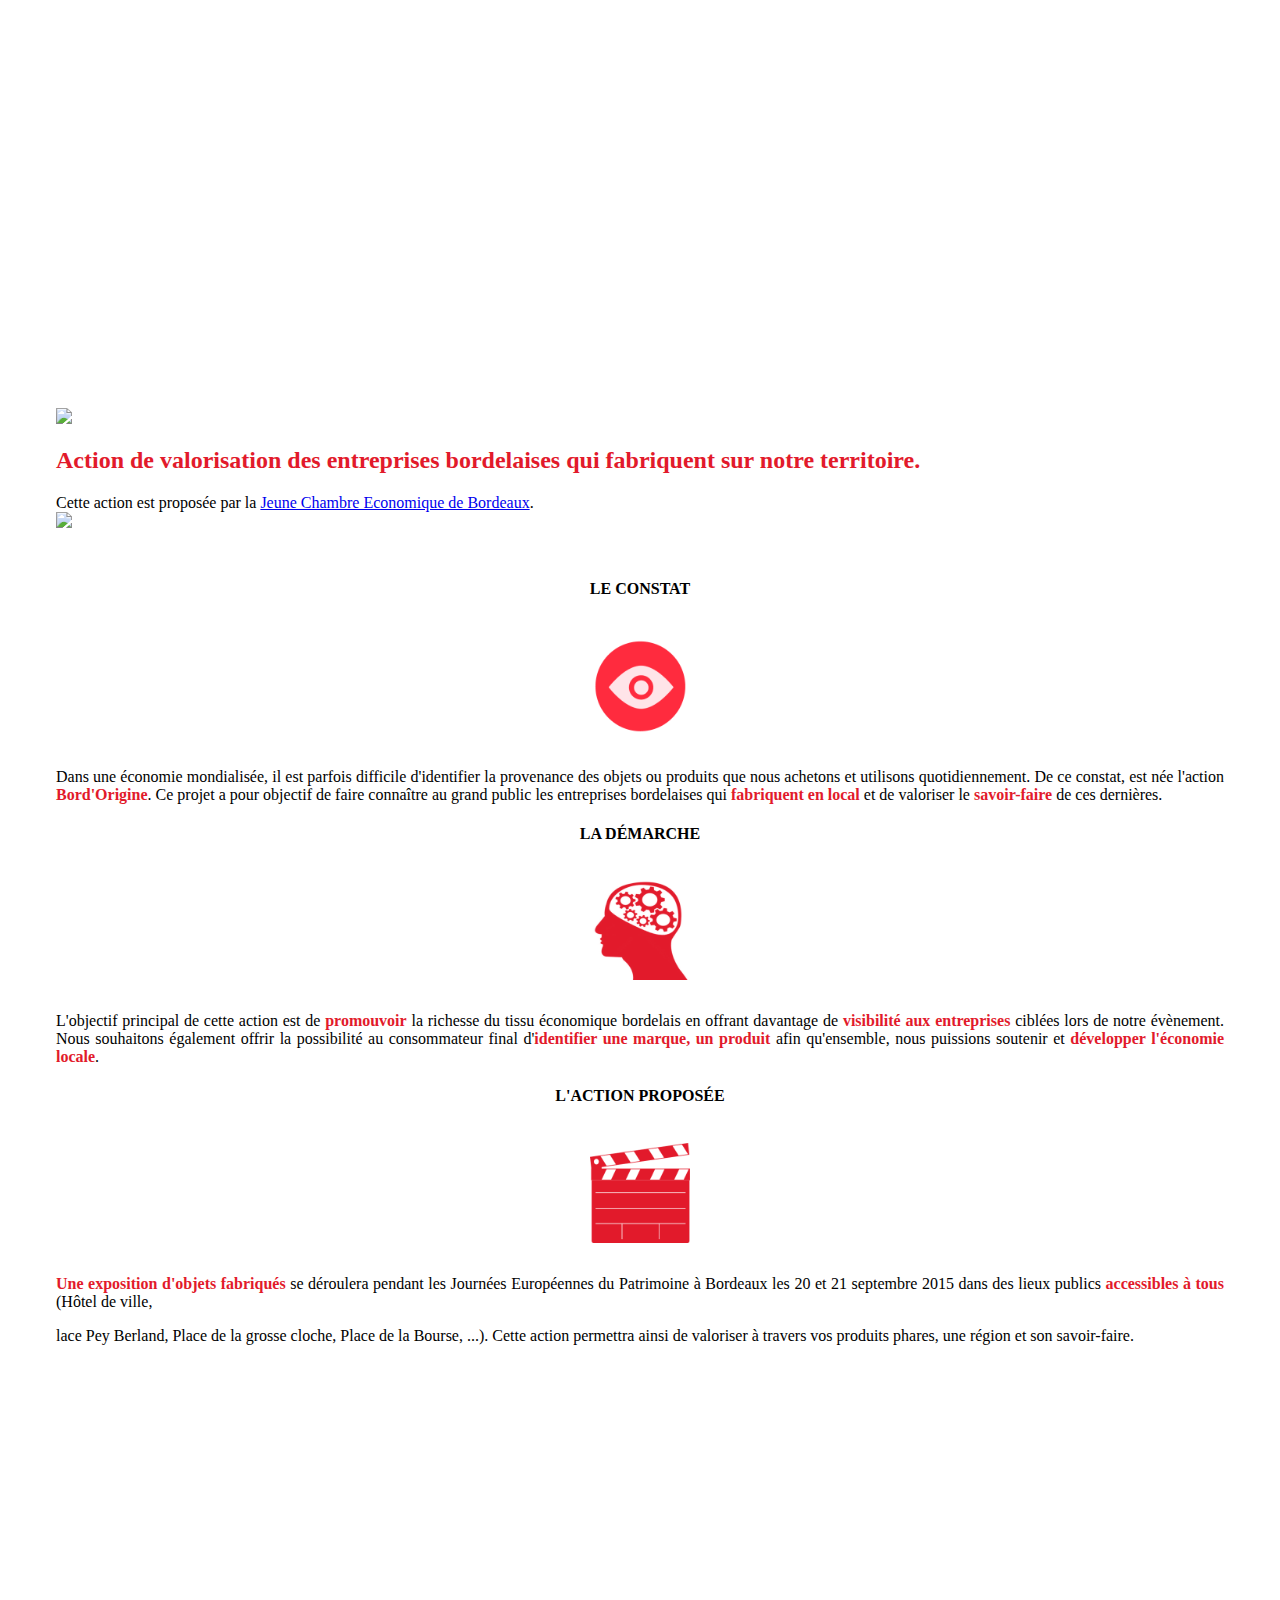
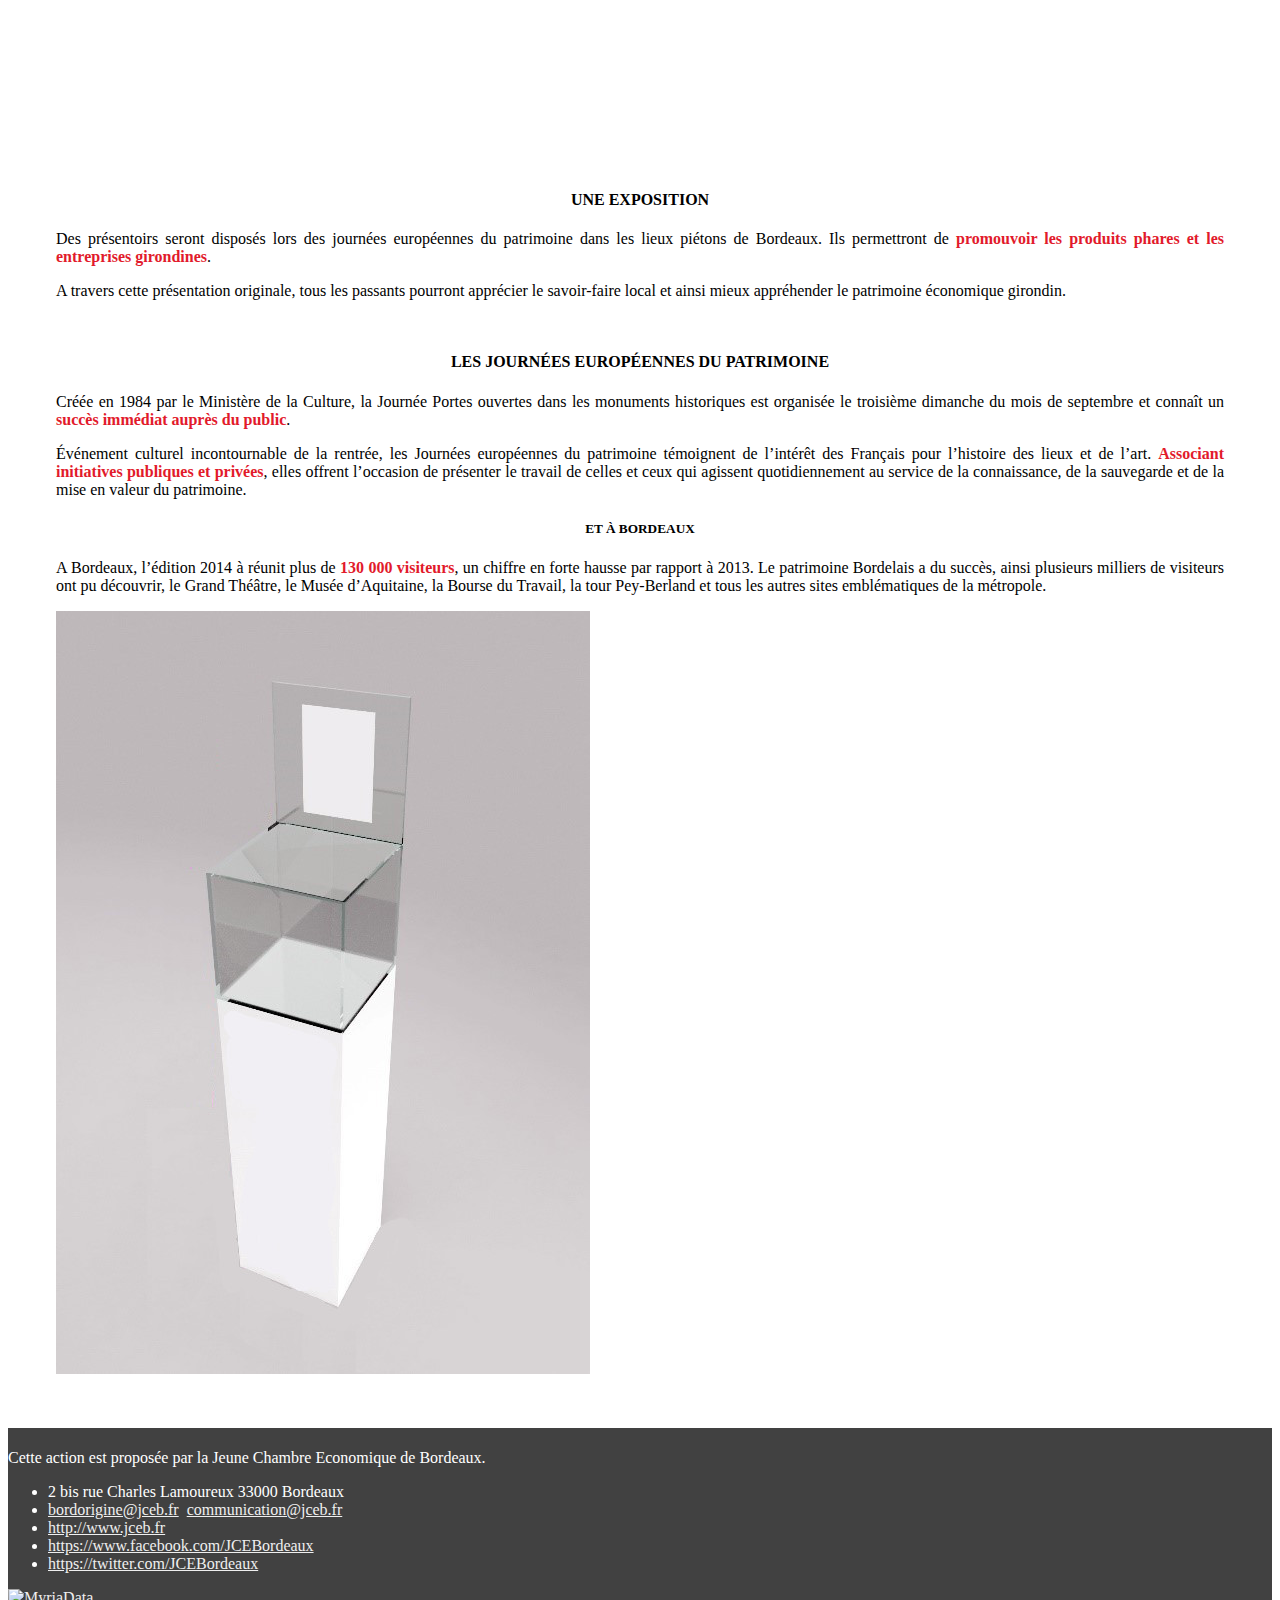
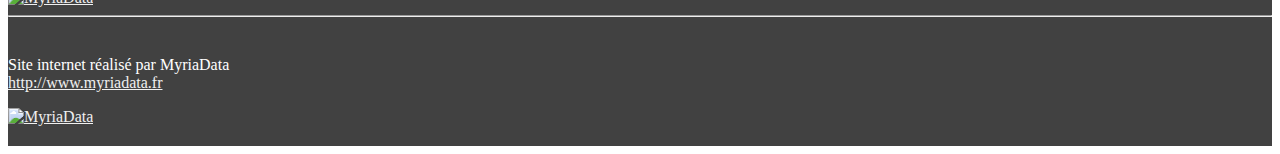
==== commit 8787364f: "Redefine text" ====
--- a/index.html
+++ b/index.html
@@ -8,7 +8,7 @@
 
     <meta property="og:title" content="Bord'Origine" />
     <meta property="og:description" content="Projet de promotion des entreprises bordelaises - Jeune Chambre Economique de Bordeaux" />
-    <meta property="og:image" content="http://www.bordorigine.fr/pictures/logo/logo.png" />
+    <meta property="og:image" content="http://www.bordorigine.fr/pictures/logo/logo-bordorigine.png" />
 
     <title>BordOrigine - Jeune Chambre Economique de Bordeaux</title>
     <link rel="image_src" src="pictures/logo/logo.png" />
@@ -29,6 +29,7 @@
 				<span class="icon-bar"></span>
 				<span class="icon-bar"></span>
 			</button>
+
             <a class="navbar-brand" href="index.html">Bord'Origine</a>
         </div>
 		
@@ -92,6 +93,26 @@
 </div>
 
 <!-- Body -->
+<div class="container-fluid container-bg-bis onepagerow-fluid">
+    <div class="container">
+        <!-- JCEB présentation -->
+        <div class="row onepagerow vertical-align">
+            <div class="col-md-3 hidden-sm hidden-xs">
+                <img src="pictures/logo/logo-bordorigine.png" class="img-responsive" />
+            </div>
+            <div class="col-md-6 text-center">
+                <H2 class="text-uppercase"><strong>Action de valorisation des entreprises bordelaises qui fabriquent sur notre territoire.</strong></H2>
+                Cette action est proposée par la <a href="http://www.jceb.fr">Jeune Chambre Economique de Bordeaux</a>.
+            </div>
+            <div class="col-md-3 hidden-sm hidden-xs">
+                <a href="http://www.jceb.fr">
+                    <img src="pictures/main/logo-jci.png" class="img-responsive" />
+                </a>
+            </div>
+        </div>
+    </div>
+</div>
+
 <div class="container">
     <!-- OVERVIEW -->
     <div class="row onepagerow">
@@ -99,10 +120,11 @@
             <h4>Le constat</h4>
             <img src="pictures/fa/constat-e31b2c.png" class="itemLogo" />
             <p>
-                Dans une économie mondialisée, il est parfois difficile de comprendre la <strong>provenance des objets </strong>
-                que nous utilisons tous les jours. De ce constat, est née l'initiative <strong>Bord'Origine</strong>. Cette
-                action a pour objectif de donner aux consommateurs <strong>une information claire</strong>
-                sur l'origine d'un produit.
+                Dans une économie mondialisée, il est parfois difficile d'identifier la provenance des objets ou
+                produits que nous achetons et utilisons quotidiennement. De ce constat, est née l'action
+                <strong>Bord'Origine</strong>. Ce projet a pour objectif de faire connaître au grand public les
+                entreprises bordelaises qui <strong>fabriquent en local</strong> et de valoriser le
+                <strong>savoir-faire</strong> de ces dernières.
             </p>
         </div>
         <div class="col-md-4">
@@ -110,17 +132,21 @@
             <img src="pictures/fa/demarche-e31b2c.png" class="itemLogo" />
             <p>
                 L'objectif principal de cette action est de <strong>promouvoir</strong> la richesse du tissu économique
-                <strong>local</strong> à travers les entreprises du territoire. L'âme des producteurs locaux mérite d'être
-                vue par tous.
+                bordelais en offrant davantage de <strong>visibilité aux entreprises</strong> ciblées lors de notre
+                évènement. Nous souhaitons également offrir la possibilité au consommateur final d'<strong>identifier
+                une marque, un produit</strong> afin qu'ensemble, nous puissions soutenir et <strong>développer
+                l'économie locale</strong>.
             </p>
         </div>
         <div class="col-md-4">
             <h4>L'action proposée</h4>
             <img src="pictures/fa/action-e31b2c.png" class="itemLogo" />
             <p>
-                Une exposition se déroulera pendant les journées européennes du patrimoine à Bordeaux les 20 et 21
-                septembre 2015 dans des lieux publics <strong>accessibles par tous</strong>. Cette action permettra
-                ainsi de <strong>valoriser</strong> à travers vos produits phares, une région et son savoir-faire.
+                <strong>Une exposition d'objets fabriqués</strong> se déroulera pendant les Journées Européennes
+                du Patrimoine à Bordeaux les 20 et 21 septembre 2015 dans des lieux publics <strong>accessibles
+                à tous</strong> (Hôtel de ville, <P></P>lace Pey Berland, Place de la grosse cloche, Place de la Bourse, ...).
+                Cette action permettra ainsi de valoriser à travers vos produits phares, une
+                région et son savoir-faire.
             </p>
         </div>
     </div>
@@ -146,21 +172,14 @@
             </p>
             <h4 class="appendH4">Les journées européennes du patrimoine</h4>
             <p>
-                Créée en 1984 par le <strong>Ministère de la Culture</strong>, la Journée Portes ouvertes dans les monuments historiques
+                Créée en 1984 par le Ministère de la Culture, la Journée Portes ouvertes dans les monuments historiques
                 est organisée le troisième dimanche du mois de septembre et connaît un <strong>succès immédiat auprès du public</strong>.
-            </p>
-            <p>
-                L’année suivante, de nombreux pays européens ont suivi la France et mis en place à leur tour un événement
-                similaire. Lors du conseil de l’Europe à Grenade, Jack Lang alors ministre de la Culture, propose d’élargir
-                à <strong>toute l’Europe</strong> l’initiative française.
             </p>
             <p>
                 Événement culturel incontournable de la rentrée, les Journées européennes du patrimoine témoignent de
                 l’intérêt des Français pour l’histoire des lieux et de l’art. <strong>Associant initiatives publiques et privées</strong>,
-                elles offrent l’occasion de faire connaître l’action des pouvoirs publics en collaboration avec les
-                collectivités territoriales et les propriétaires publics et privés, et de présenter le travail de
-                celles et ceux qui agissent quotidiennement au service de la connaissance, de la sauvegarde et de
-                la mise en valeur du patrimoine.
+                elles offrent l’occasion de présenter le travail de celles et ceux qui agissent quotidiennement au service de la connaissance,
+                de la sauvegarde et de la mise en valeur du patrimoine.
             </p>
 
             <h5>Et à Bordeaux</h5>
@@ -172,7 +191,7 @@
             </p>
         </div>
         <div class="col-md-6">
-            <img src="pictures/exhibition/bdOrgnTotem-web-white.jpg" alt="presentoir" />
+            <img src="pictures/exhibition/bdOrgnTotem-web-white.jpg" alt="presentoir" class="img-responsive" />
         </div>
     </div>
 </div>
@@ -180,7 +199,7 @@
 <!-- footer -->
 <div id="footer">
     <div class="container">
-        <div class="row">
+        <div class="row vertical-align">
             <div class="col-md-6">
                 <div>
                     <p>
@@ -194,6 +213,8 @@
                             <a href="mailto:communication@jceb.fr">communication@jceb.fr</a>
                         </li>
                         <li><i class="fa fa-link"></i> <a href="http://www.jceb.fr">http://www.jceb.fr</a></li>
+                        <li><i class="fa fa-facebook-square"></i> <a href="https://www.facebook.com/JCEBordeaux">https://www.facebook.com/JCEBordeaux</a></li>
+                        <li><i class="fa fa-twitter-square"></i> <a href="https://twitter.com/JCEBordeaux">https://twitter.com/JCEBordeaux</a></li>
                     </ul>
                 </div>
             </div>
@@ -207,7 +228,7 @@
         <hr/>
         <div class="row">
             <div id="copyright" class="col-md-6">
-                <p class="text-muted pull-left">
+                <p class="pull-left">
                     Site internet réalisé par MyriaData <br class="hidden-lg hidden-md" />
                     <a href="http://www.myriadata.fr">http://www.myriadata.fr</a>
                 </p>
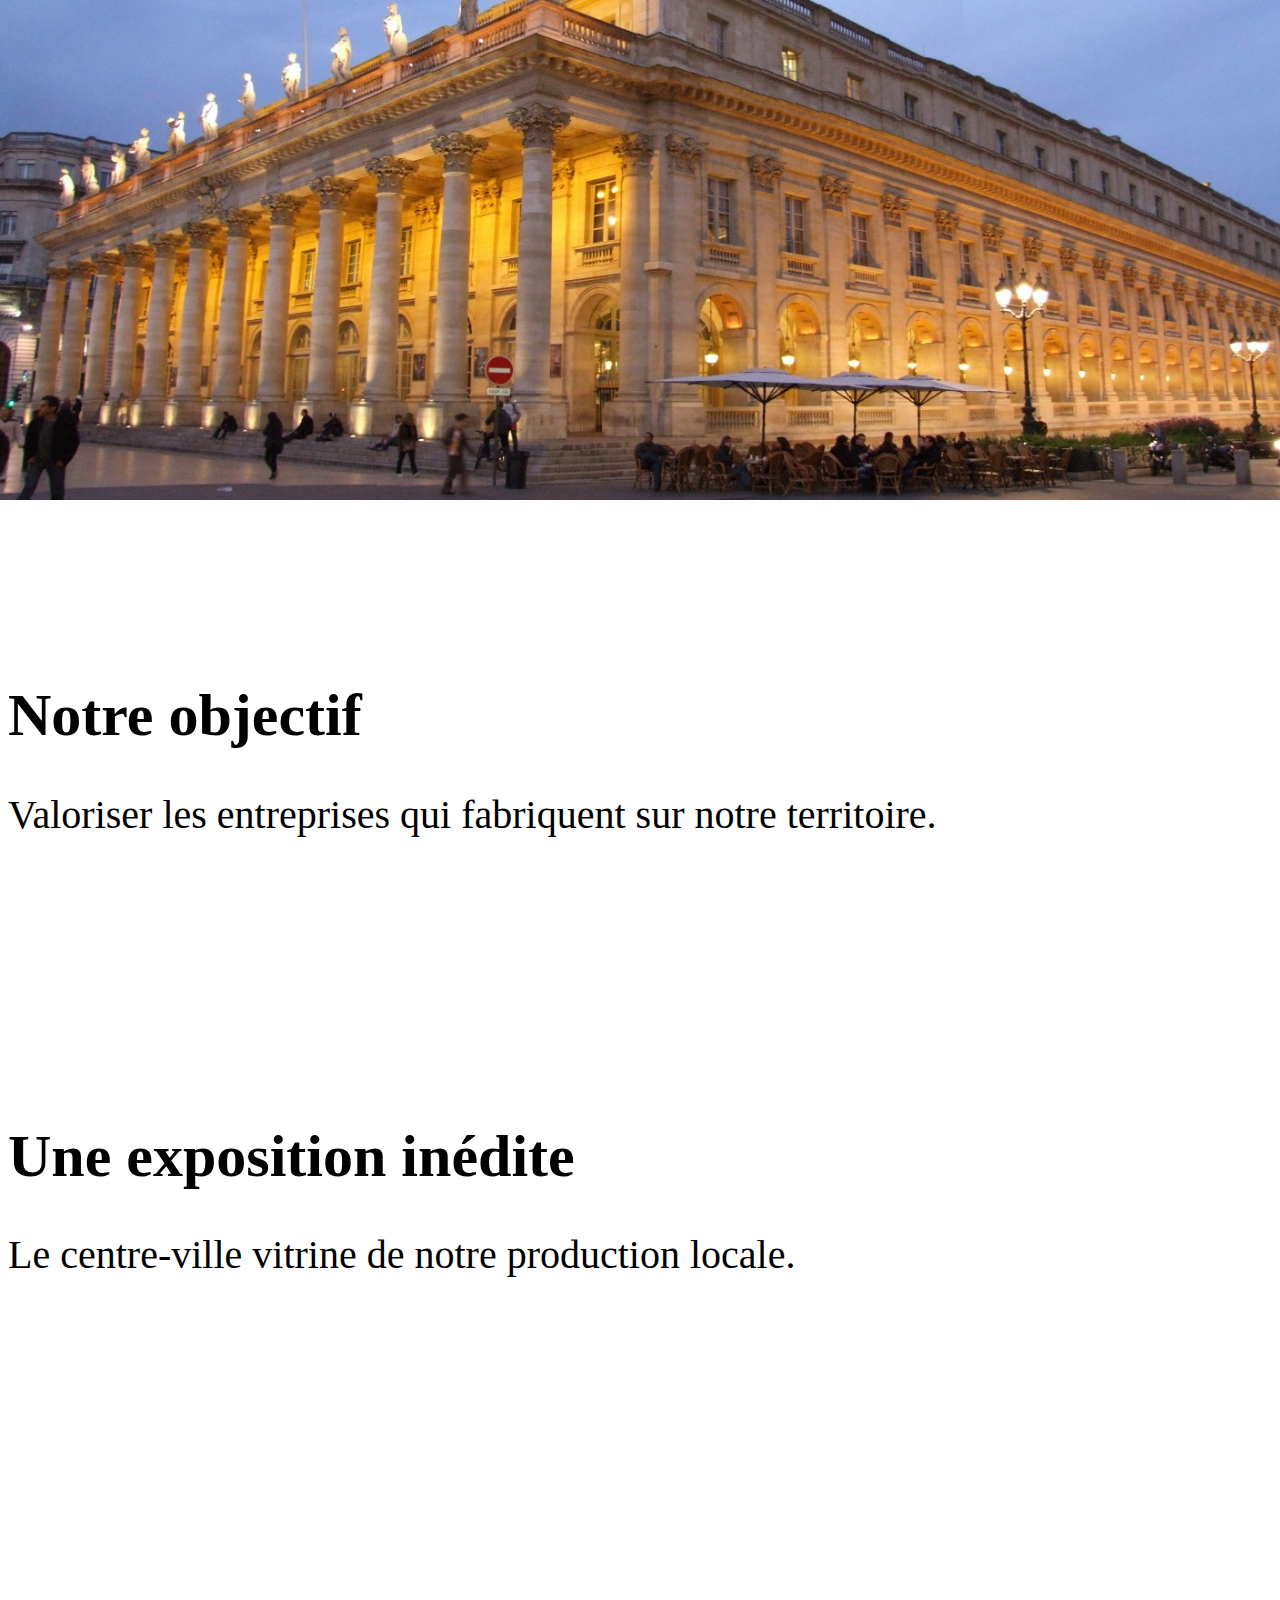
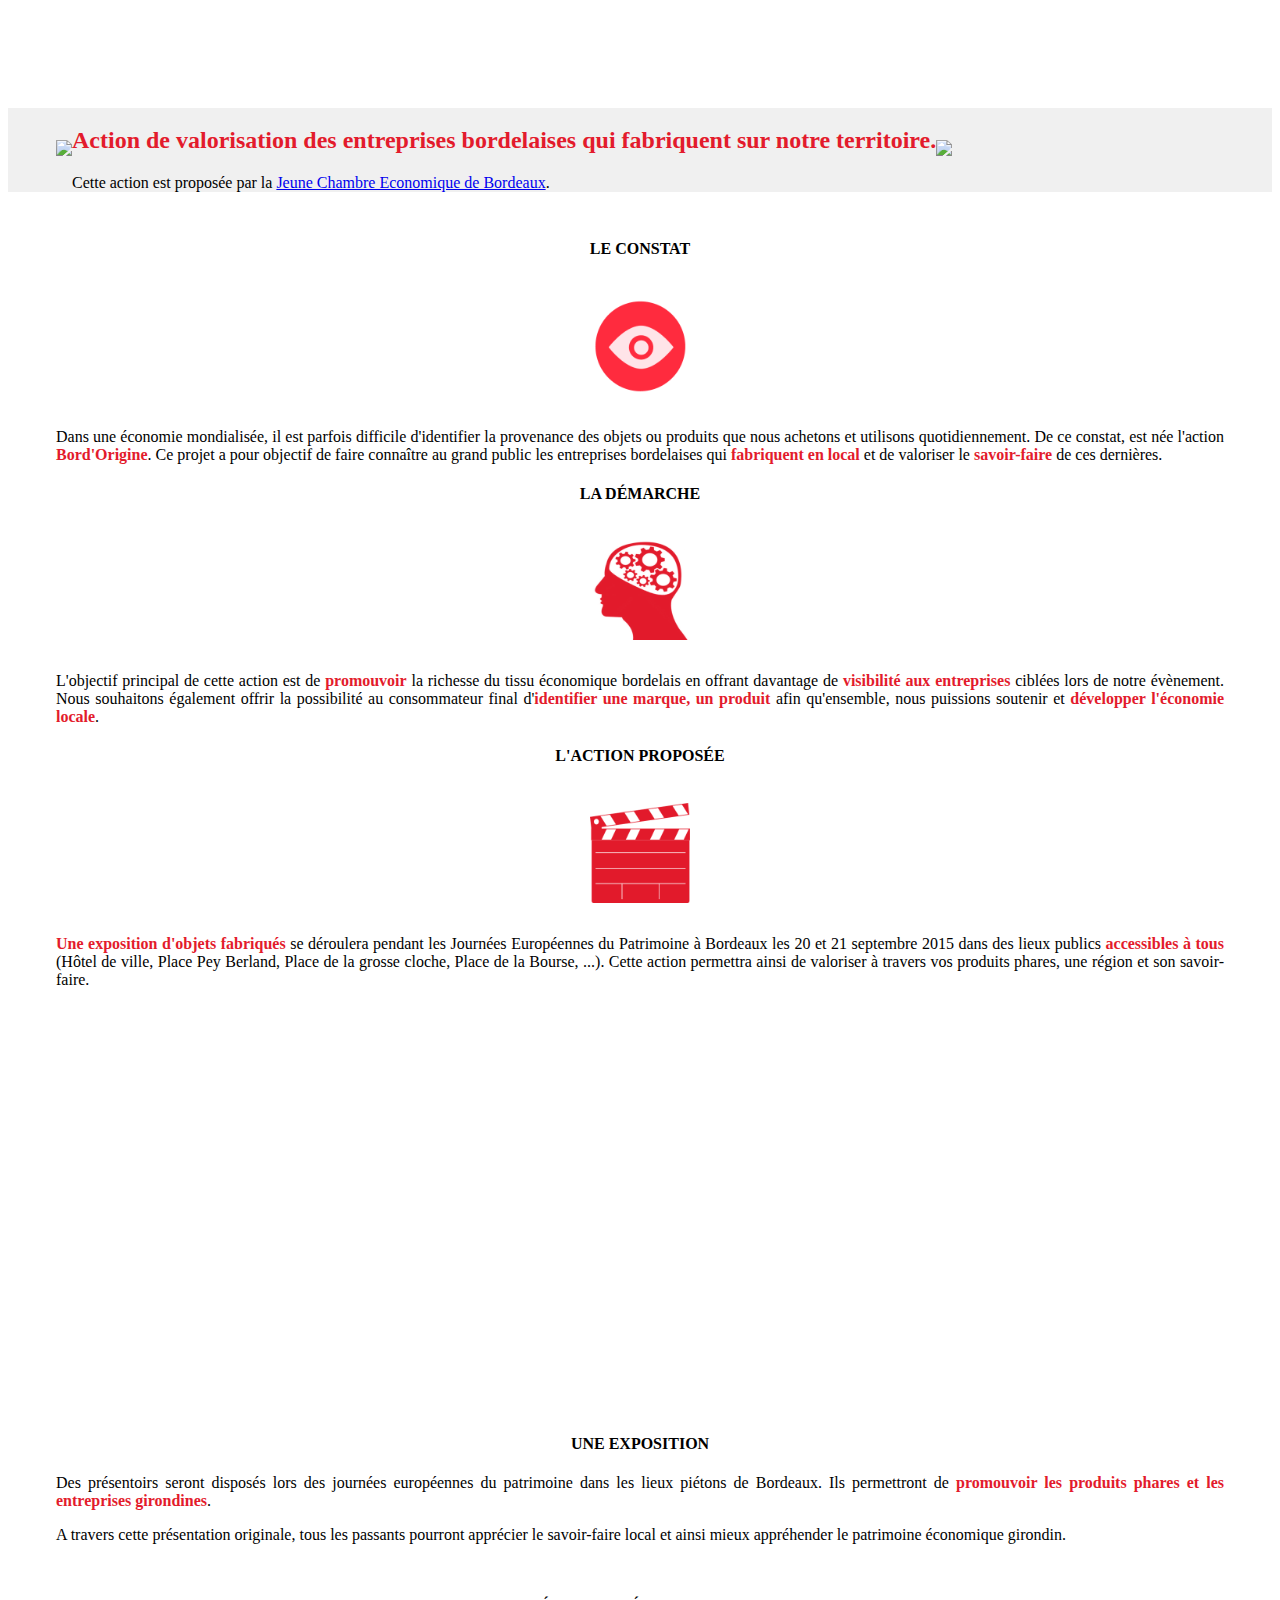
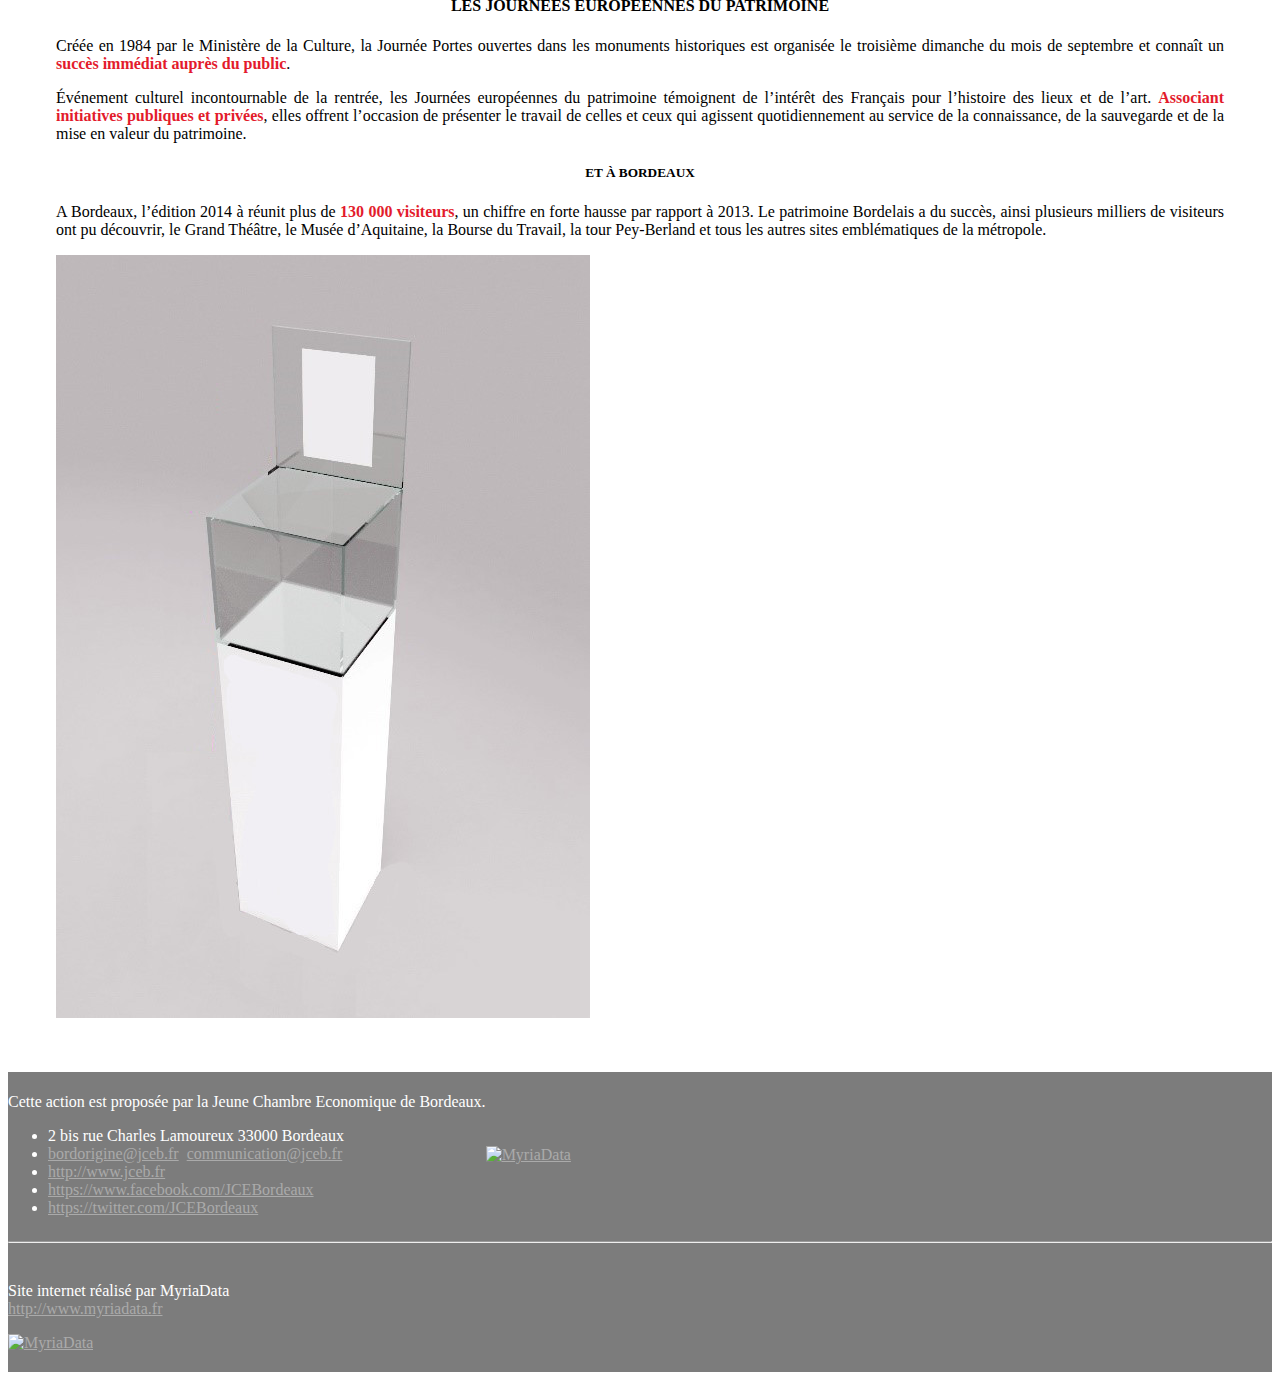
==== commit 202a4391: "Fix carrousel text" ====
--- a/index.html
+++ b/index.html
@@ -53,31 +53,28 @@
     <div class="carousel-inner" role="listbox">
         <div class="item active">
             <img src="pictures/bordeaux/bourse-avec-tram-web.jpg" alt="">
-
             <div class="container">
                 <div class="carousel-caption">
                     <h1>Bord'Origine</h1>
-                    <p>Des produits bordelais.</p>
+                    <p>Une initiative de la Jeune Chambre Economique de Bordeaux.</p>
                 </div>
             </div>
         </div>
         <div class="item">
             <img src="pictures/bordeaux/pont-de-pierre-web.jpg" alt="">
-
             <div class="container">
                 <div class="carousel-caption">
-                    <h1>Une exposition originale</h1>
-                    <p>L'économie bordelaise en Totem.</p>
+                    <h1>Notre objectif</h1>
+                    <p>Valoriser les entreprises qui fabriquent sur notre territoire.</p>
                 </div>
             </div>
         </div>
         <div class="item">
             <img src="pictures/bordeaux/grand-theatre-web.jpg" alt="">
-
             <div class="container">
                 <div class="carousel-caption">
-                    <h1>Un patrimoine économique</h1>
-                    <p>Un savoir-faire local à la vue de tous.</p>
+                    <h1>Une exposition inédite</h1>
+                    <p>Le centre-ville vitrine de notre production locale.</p>
                 </div>
             </div>
         </div>
@@ -144,7 +141,7 @@
             <p>
                 <strong>Une exposition d'objets fabriqués</strong> se déroulera pendant les Journées Européennes
                 du Patrimoine à Bordeaux les 20 et 21 septembre 2015 dans des lieux publics <strong>accessibles
-                à tous</strong> (Hôtel de ville, <P></P>lace Pey Berland, Place de la grosse cloche, Place de la Bourse, ...).
+                à tous</strong> (Hôtel de ville, Place Pey Berland, Place de la grosse cloche, Place de la Bourse, ...).
                 Cette action permettra ainsi de valoriser à travers vos produits phares, une
                 région et son savoir-faire.
             </p>
--- a/css/style.css
+++ b/css/style.css
@@ -7,16 +7,42 @@
 }
 
 /**********/
+/* Navbar */
+/**********/
+
+.navbar-inverse {
+     background-color: #e31b2c; /* 227 - 27 - 44 */
+     background-image: linear-gradient(to right, #e31b2c, #e31b2c);
+     border-width: 0;
+ }
+
+.navbar-brand {
+    color : #fff !important;
+}
+
+.navbar-brand:hover {
+    color : #fff !important;
+}
+
+/**********/
 /* Global */
 /**********/
 
 strong {
-    color: #e21a2b;
+    color: #e31b2c;
 }
-
 /****************/
 /* One page row */
 /****************/
+
+.container-bg-bis {
+    background-color: #f0f0f0;
+}
+
+.vertical-align {
+    display: flex;
+    align-items: center;
+}
 
 div.onepagerow {
     margin: 3em;
@@ -63,8 +89,8 @@
 /**************************/
 
 .carousel-control {
-    height: 200px;
-    margin-top: 150px;
+    height: 160px;
+    margin-top: 120px;
 
     font-size: 120px;
     border: 0;
@@ -89,7 +115,7 @@
 }
 
 .carousel .item {
-    height: 500px;
+    height: 400px;
 }
 .carousel img {
     position: absolute;
@@ -100,7 +126,7 @@
 }
 
 .carousel-caption {
-    padding-bottom: 180px;
+    padding-bottom: 100px;
 }
 
 .carousel-caption h1 {
@@ -116,12 +142,15 @@
 
 /* Set the fixed height of the footer here */
 #footer {
-    background-color:#414141;
+    background-color: #7c7c7c;
+    background-image: linear-gradient(to right, #7c7c7c, #7c7c7c);
+    border-width: 0;
+
     margin-top:50px;
     padding-top:5px;
     padding-bottom:20px;
 
-    color: #ffffff;
+    color: #fff;
 }
 
 #copyright {
@@ -129,11 +158,11 @@
 }
 
 #footer a {
-    color:#efefef;
+    color:#aaa;
 }
 
 #footer h4 {
-    color: #aaaaaa;
+    color: #aaa;
 }
 
 /*******/
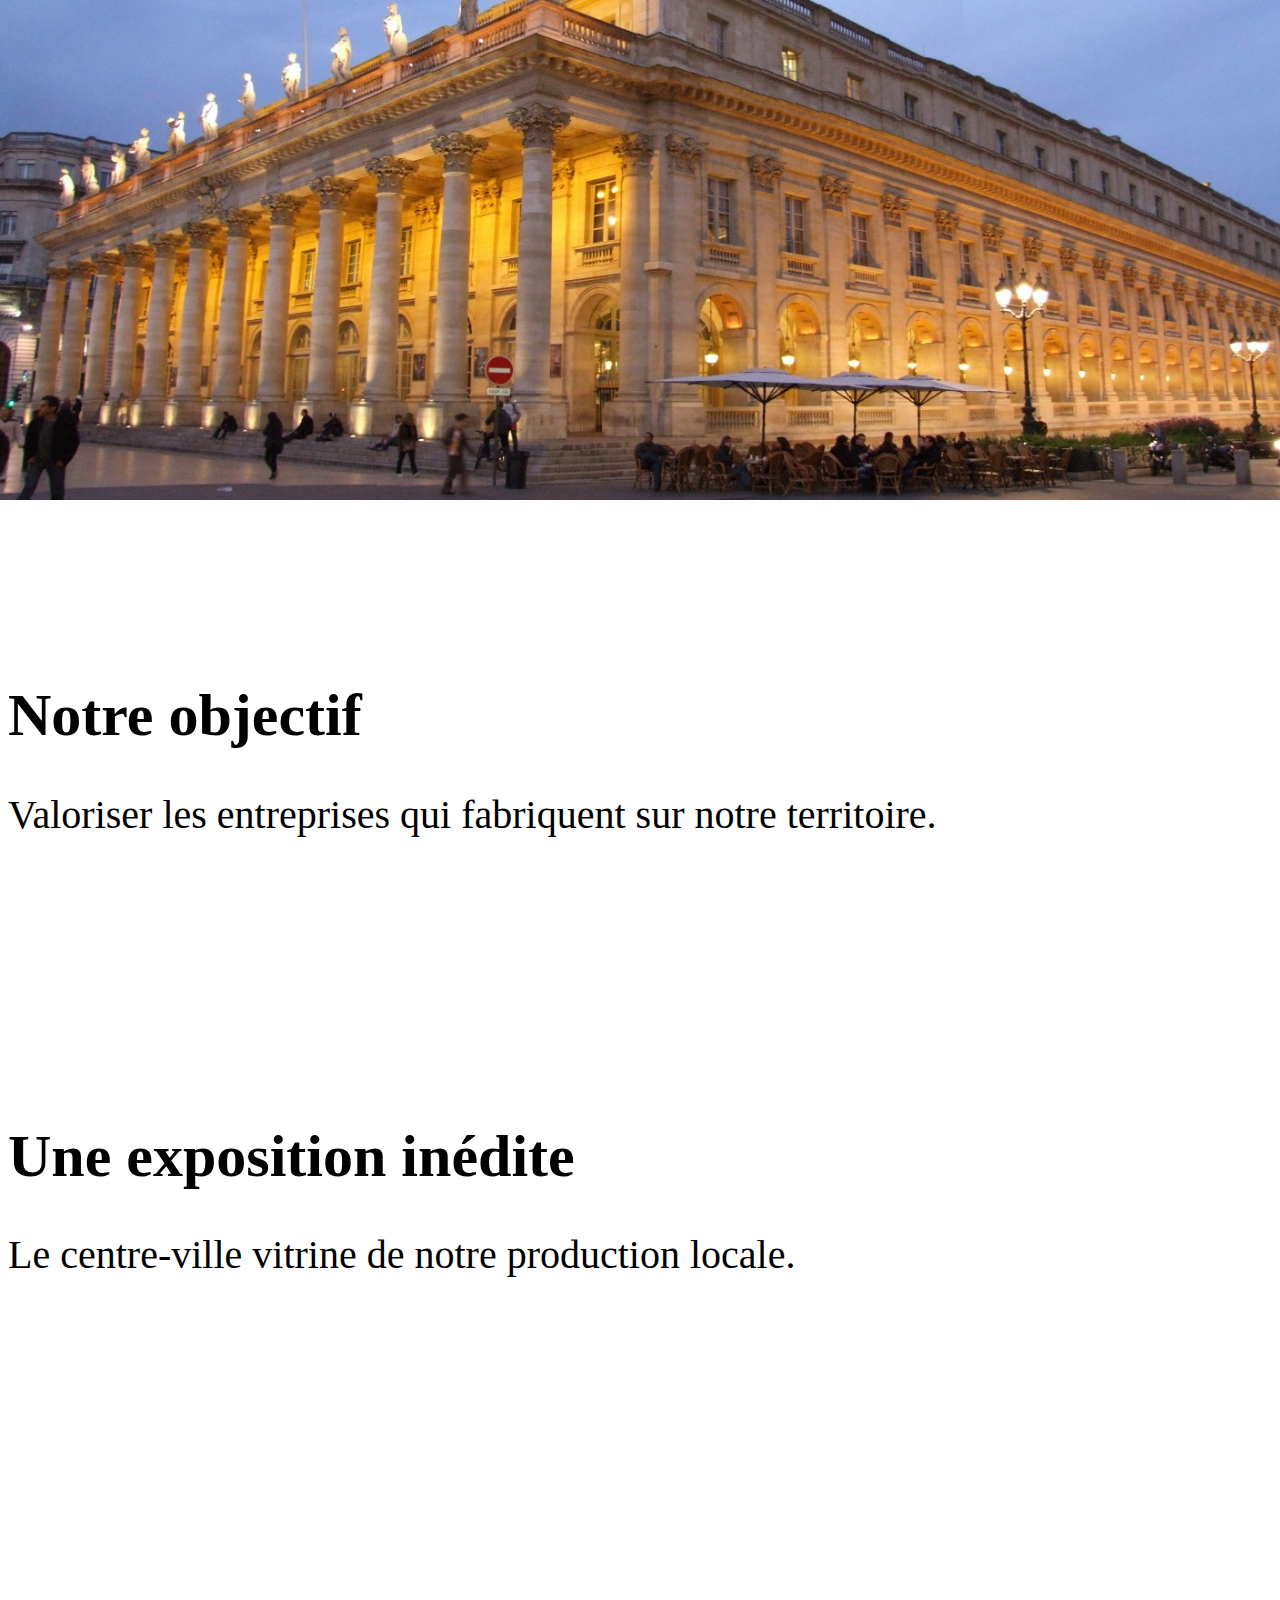
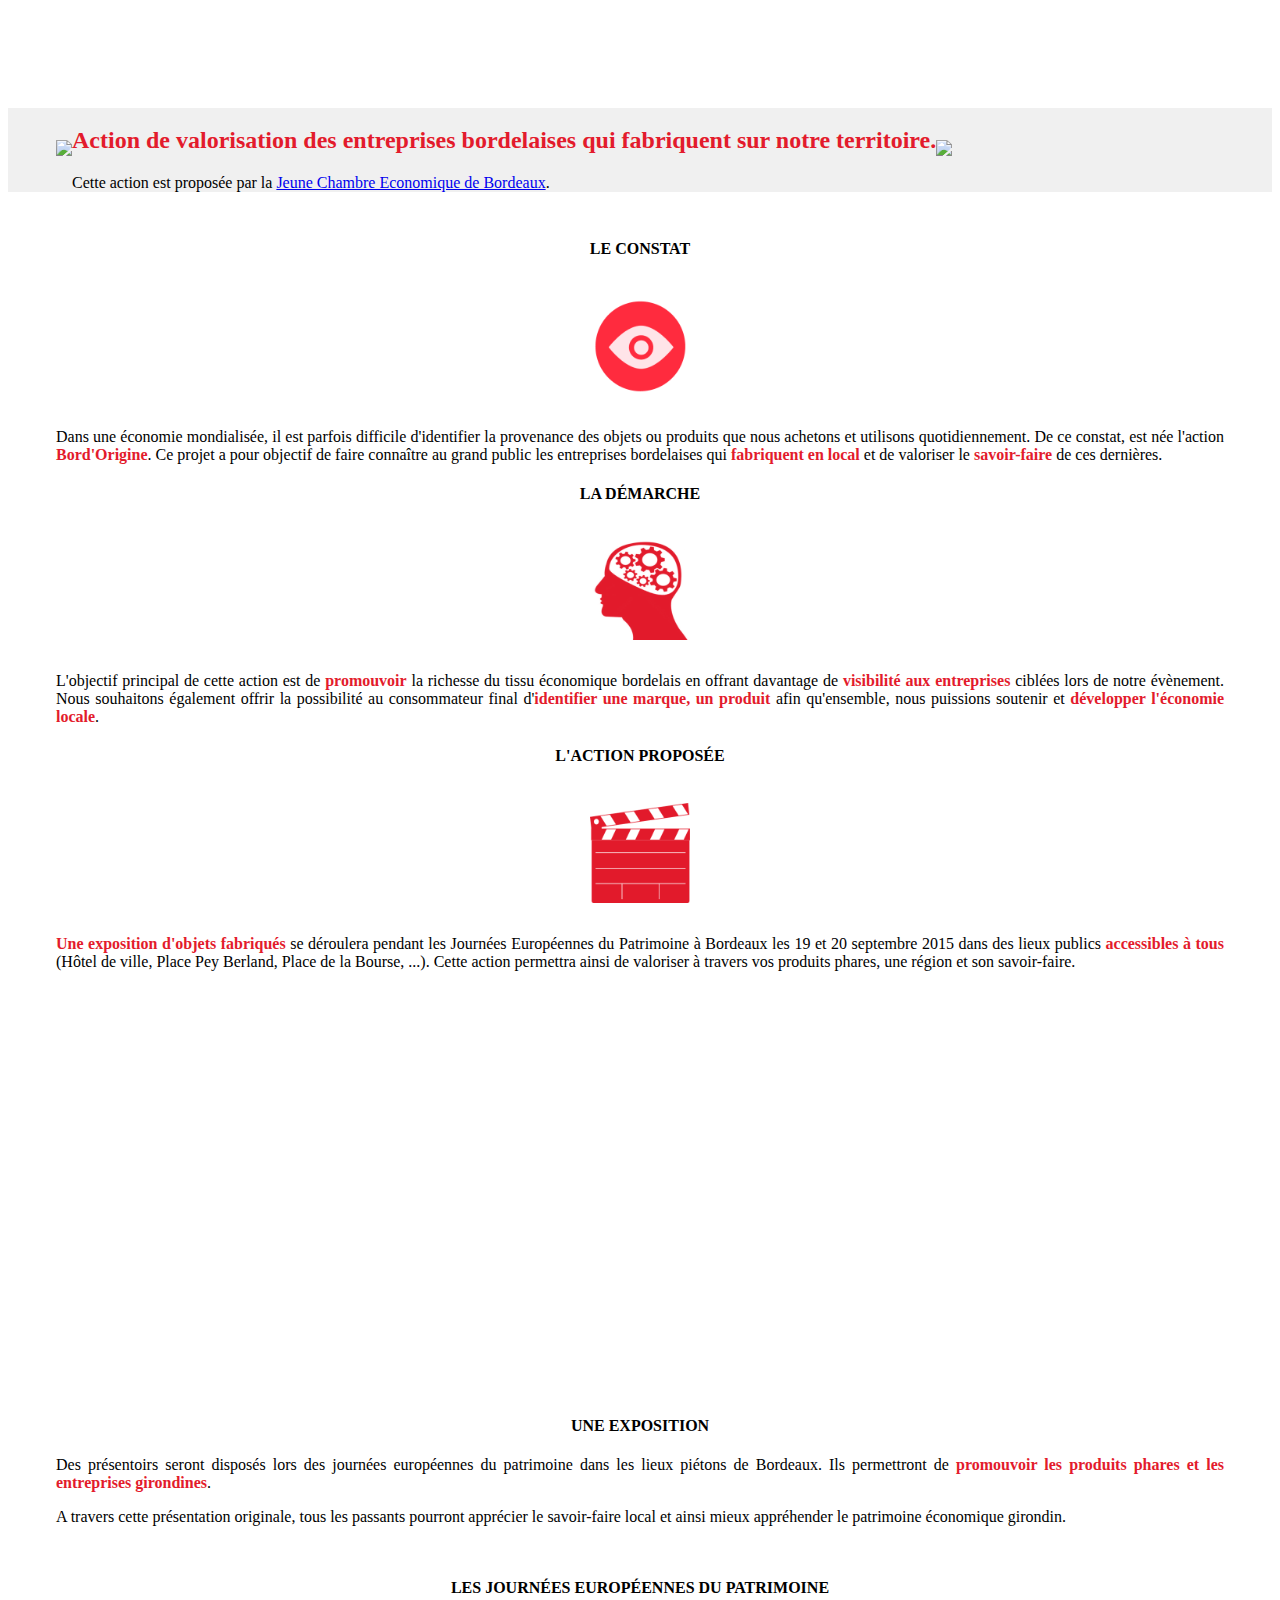
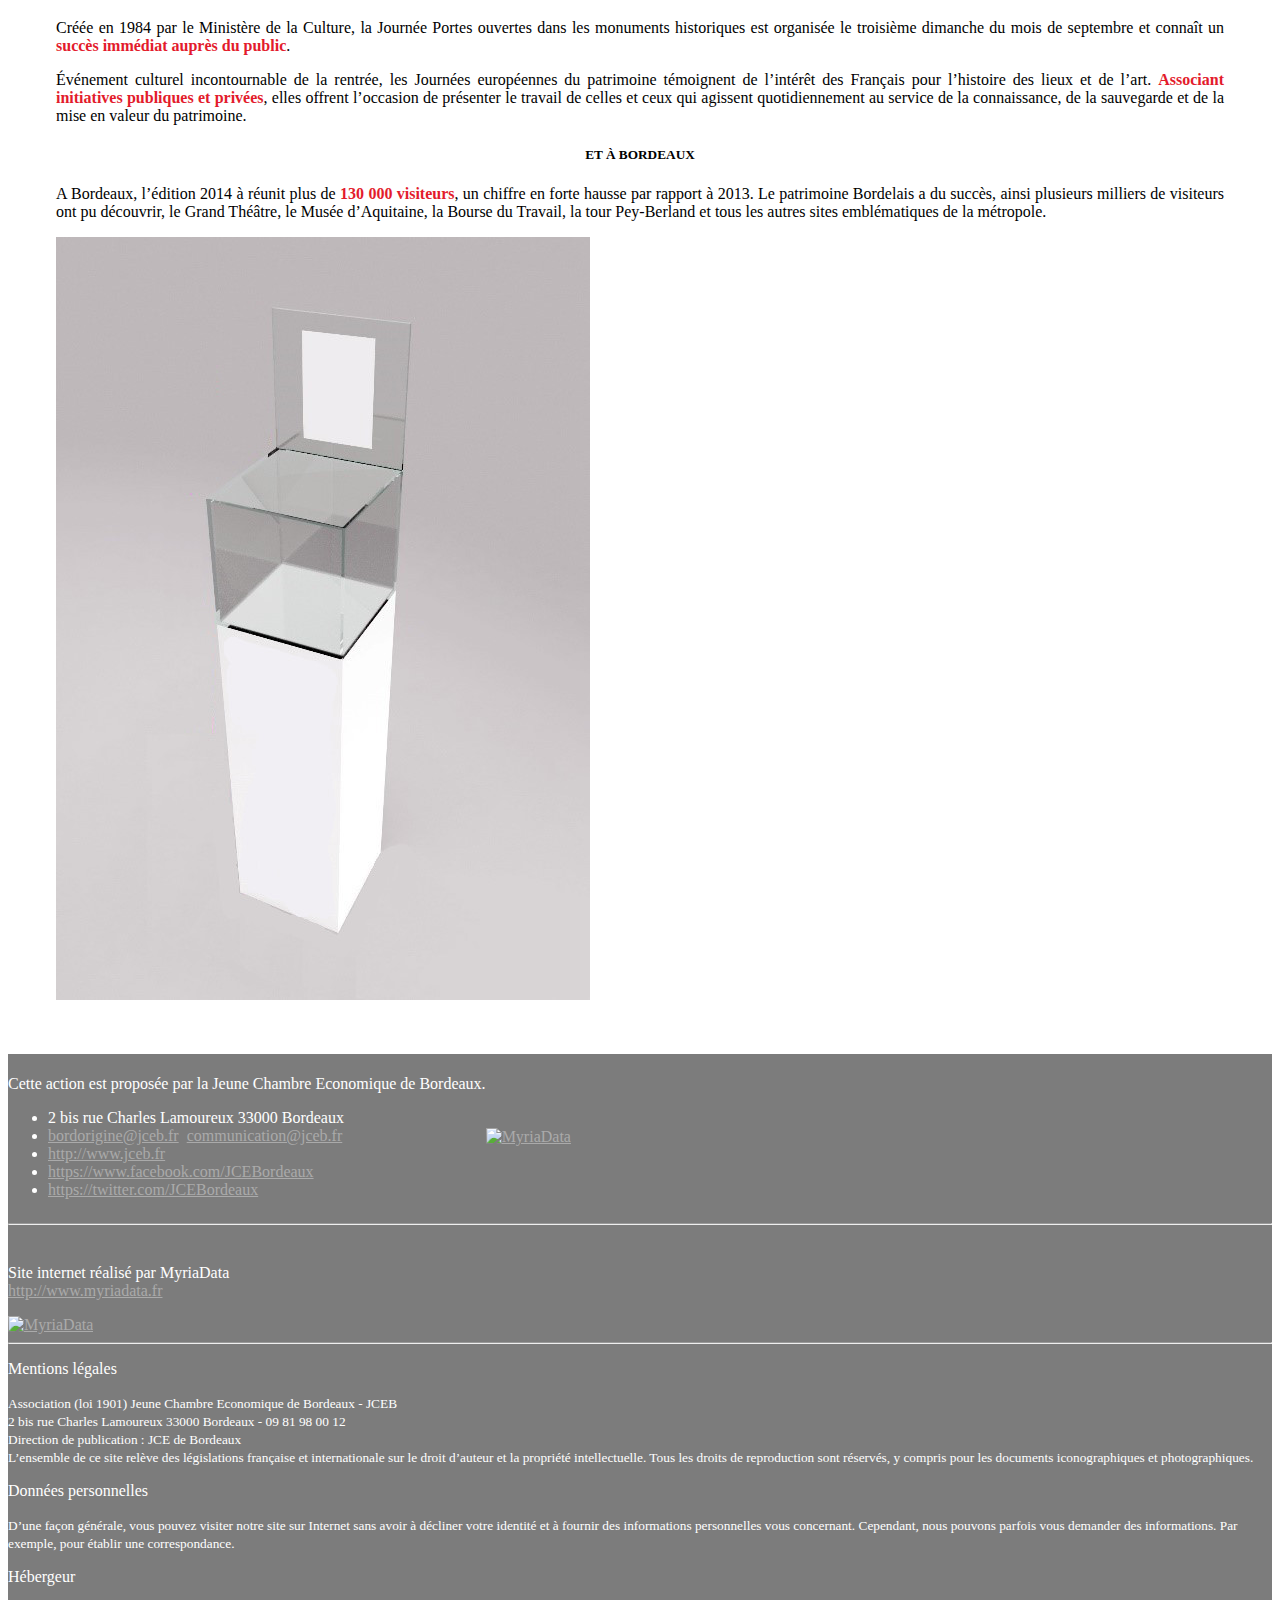
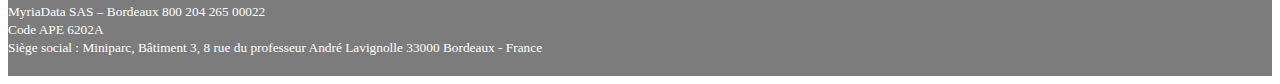
==== commit e0e47ea2: "Legal notes host" ====
--- a/index.html
+++ b/index.html
@@ -32,7 +32,7 @@
 
             <a class="navbar-brand" href="index.html">Bord'Origine</a>
         </div>
-		
+
         <div id="navbar" class="collapse navbar-collapse">
             <ul class="nav navbar-nav navbar-right">
                 <li class="active"><a href="index.html">L'action</a></li>
@@ -41,7 +41,7 @@
             </ul>
         </div>
     </div>
-</nav> 
+</nav>
 
 <!-- Carousel -->
 <div id="carousel" class="carousel slide hidden-xs hidden-sm" data-ride="carousel">
@@ -140,8 +140,8 @@
             <img src="pictures/fa/action-e31b2c.png" class="itemLogo" />
             <p>
                 <strong>Une exposition d'objets fabriqués</strong> se déroulera pendant les Journées Européennes
-                du Patrimoine à Bordeaux les 20 et 21 septembre 2015 dans des lieux publics <strong>accessibles
-                à tous</strong> (Hôtel de ville, Place Pey Berland, Place de la grosse cloche, Place de la Bourse, ...).
+                du Patrimoine à Bordeaux les 19 et 20 septembre 2015 dans des lieux publics <strong>accessibles
+                à tous</strong> (Hôtel de ville, Place Pey Berland, Place de la Bourse, ...).
                 Cette action permettra ainsi de valoriser à travers vos produits phares, une
                 région et son savoir-faire.
             </p>
@@ -237,6 +237,34 @@
                 </a>
             </div>
         </div>
+        <hr />
+        <div class="row">
+          <div class="col-md-4">
+            <p>Mentions légales</p>
+            <small>
+              Association (loi 1901) Jeune Chambre Economique de Bordeaux - JCEB<br />
+              2 bis rue Charles Lamoureux 33000 Bordeaux - 09 81 98 00 12<br />
+              Direction de publication : JCE de Bordeaux<br />
+              L’ensemble de ce site relève des législations française et internationale sur le droit d’auteur et la propriété intellectuelle.
+              Tous les droits de reproduction sont réservés, y compris pour les documents iconographiques et photographiques.<br />
+            </small>
+          </div>
+          <div class="col-md-4">
+            <p>Données personnelles</p>
+            <small>
+              D’une façon générale, vous pouvez visiter notre site sur Internet sans avoir à décliner votre identité et à fournir des informations
+              personnelles vous concernant. Cependant, nous pouvons parfois vous demander des informations. Par exemple, pour établir une correspondance.<br />
+            </small>
+          </div>
+          <div class="col-md-4">
+            <p>Hébergeur</p>
+            <small>
+              MyriaData SAS – Bordeaux 800 204 265 00022<br />
+              Code APE 6202A <!--– N° TVA : FR 22 424 761 419--><br />
+              Siège social : Miniparc, Bâtiment 3, 8 rue du professeur André Lavignolle 33000 Bordeaux - France<br />
+            </small>
+          </div>
+        </div>
     </div>
 </div>
 
@@ -257,4 +285,4 @@
 </script>
 
 </body>
-</html>+</html>
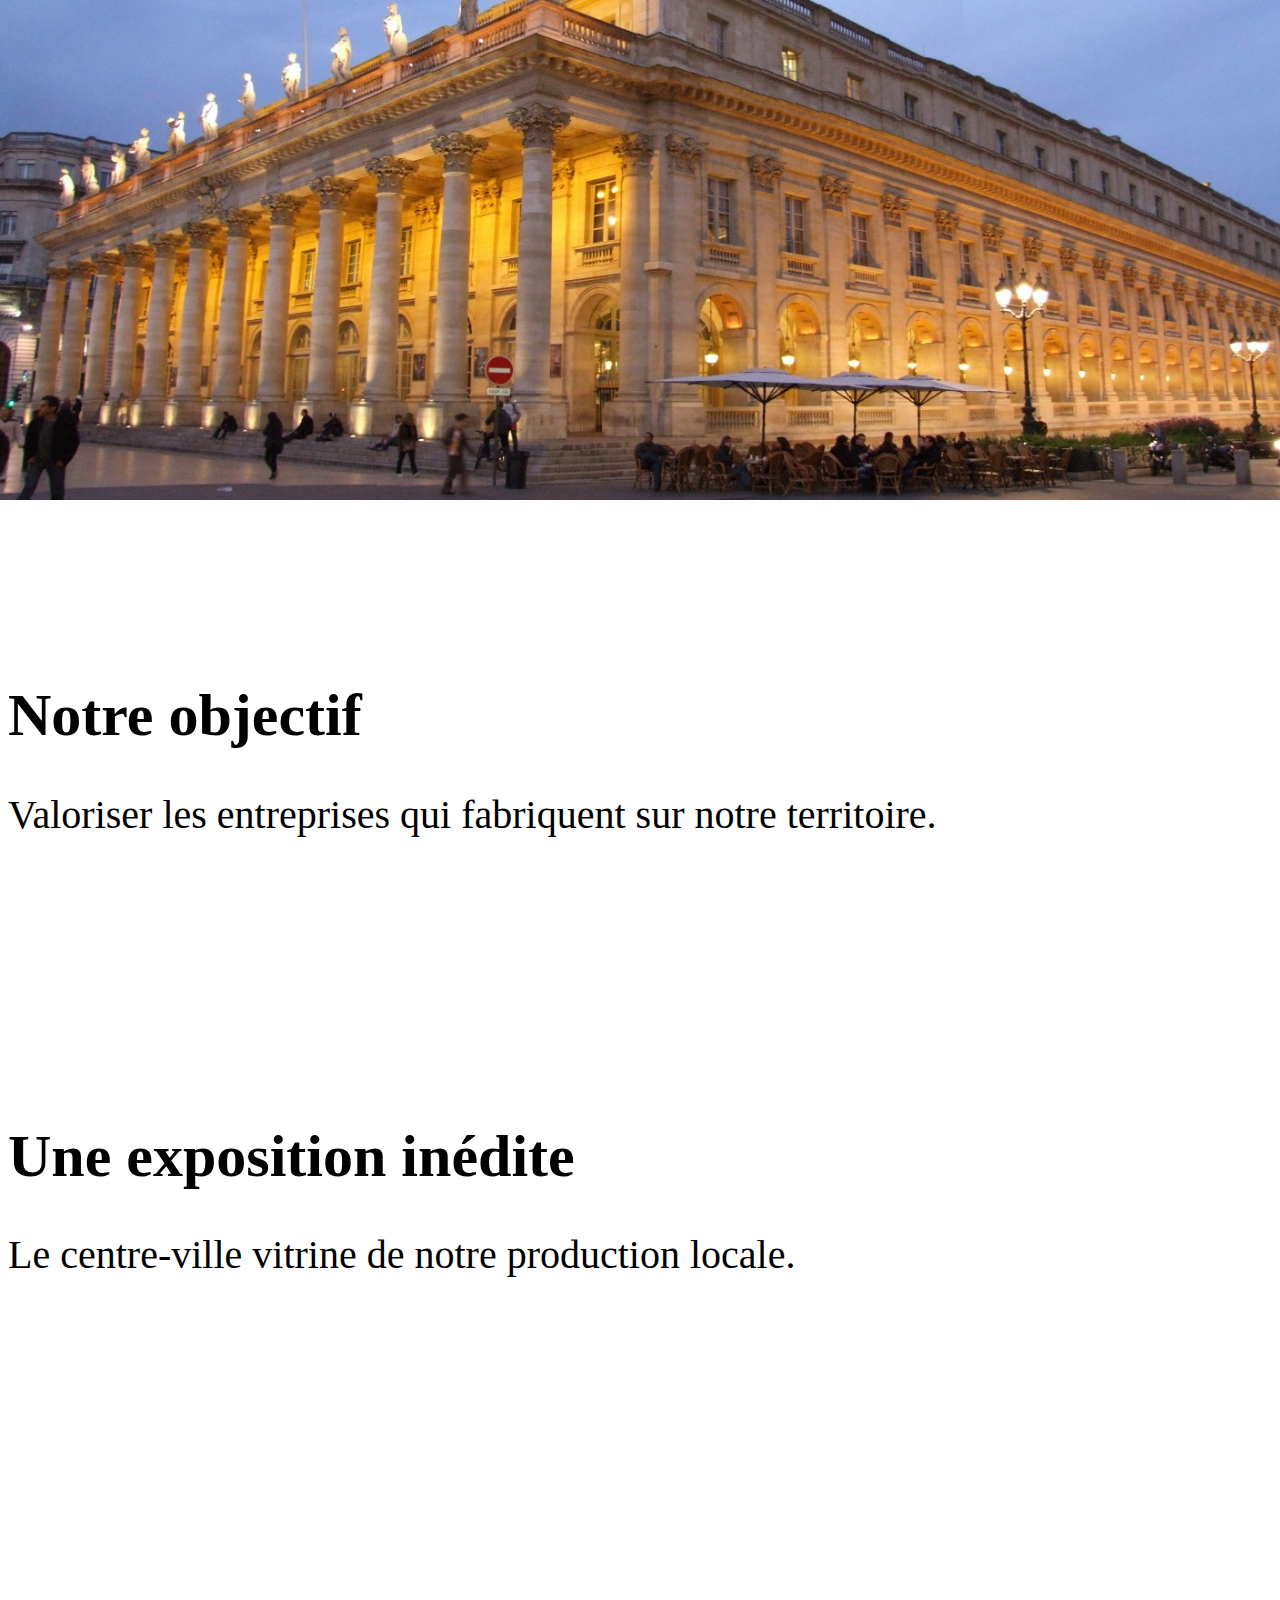
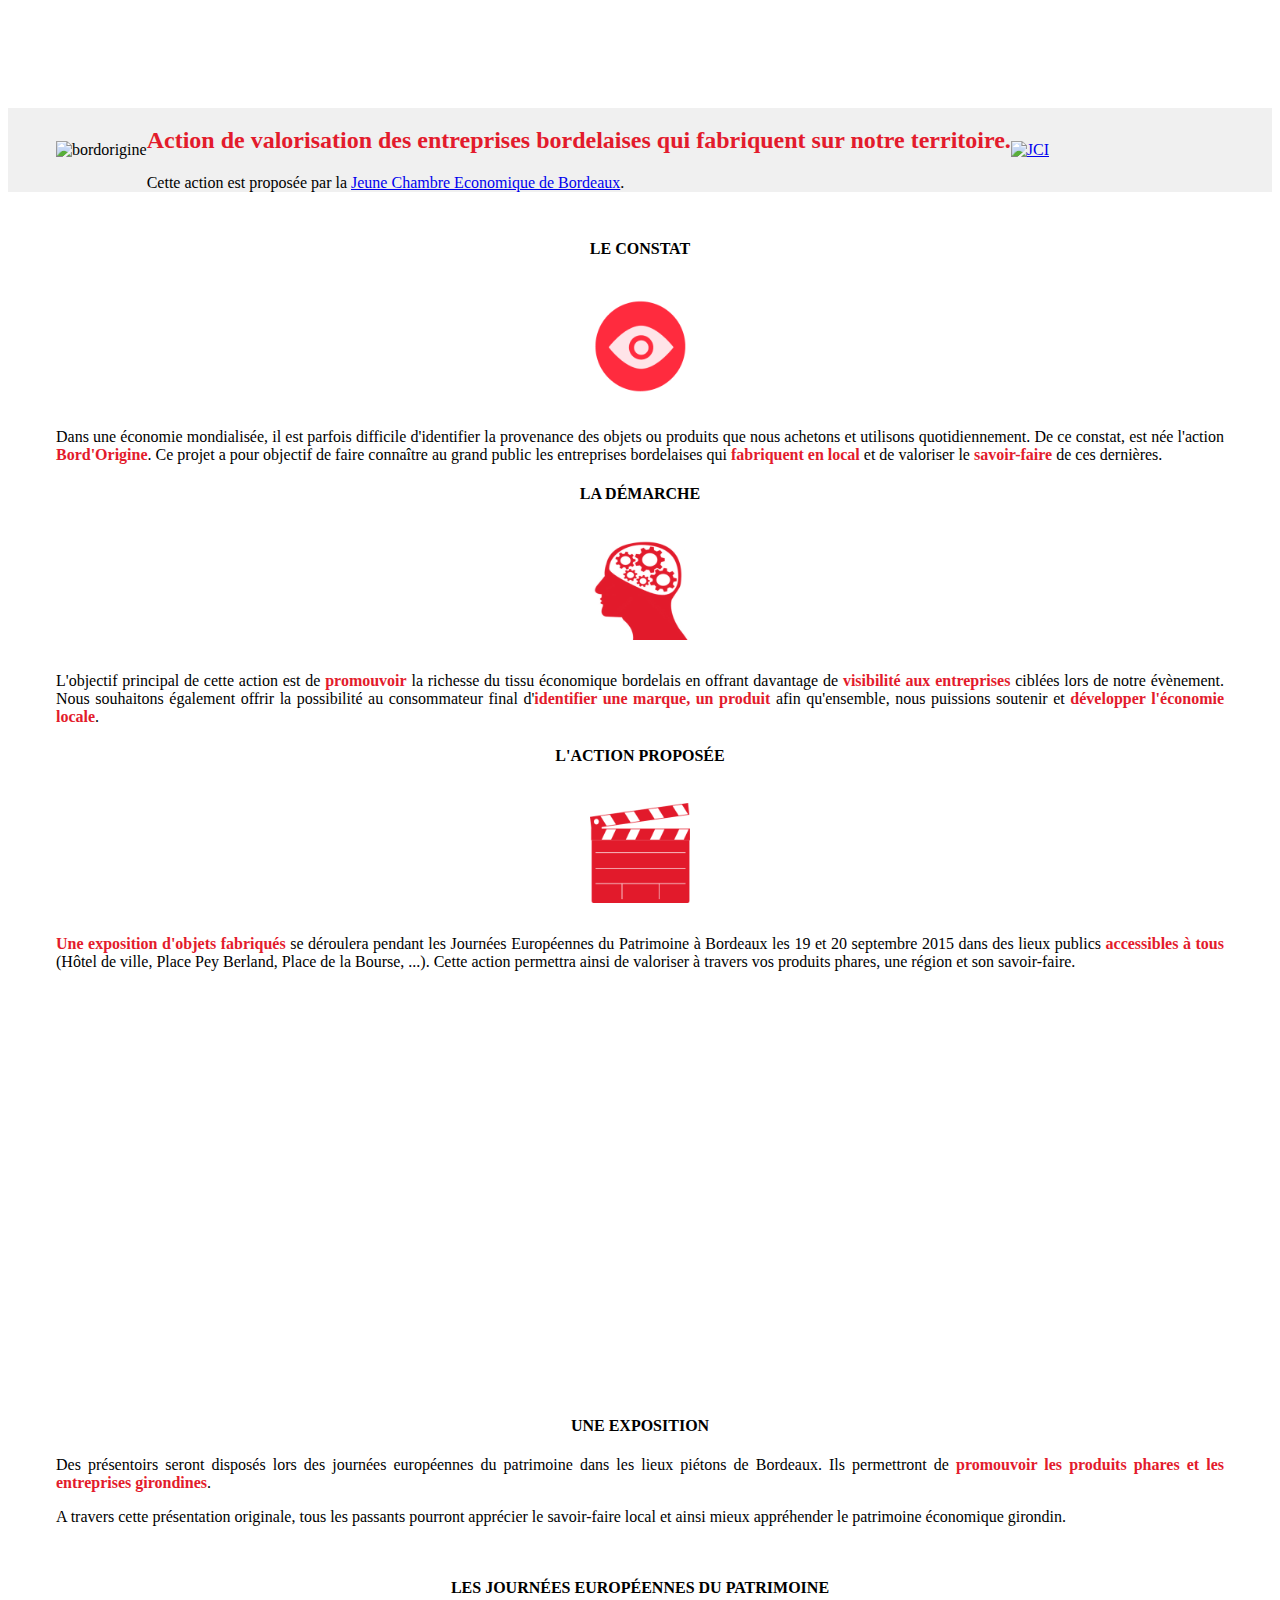
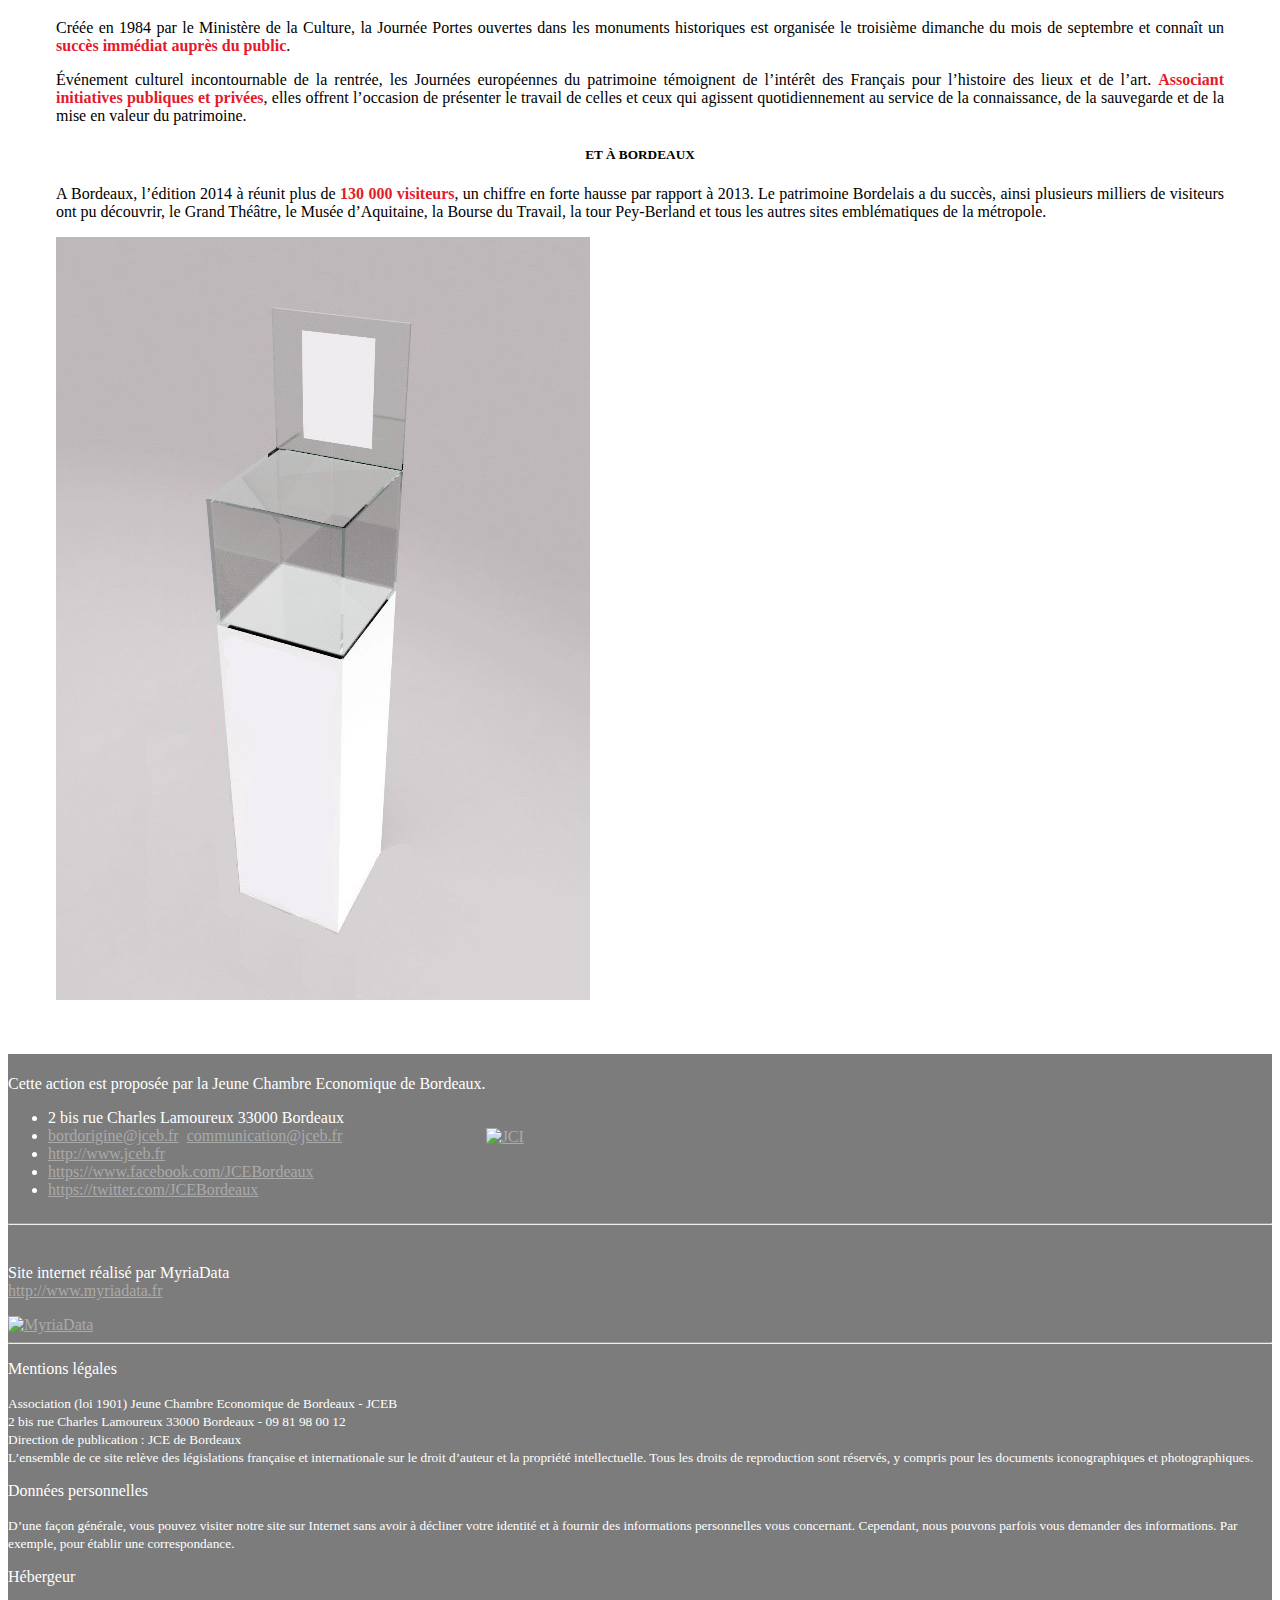
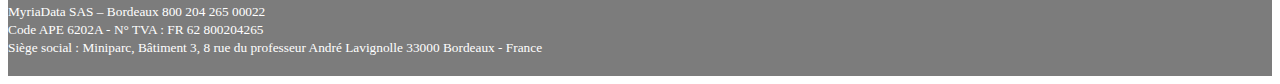
==== commit 305c0d2b: "legal notes TVA" ====
--- a/index.html
+++ b/index.html
@@ -11,7 +11,6 @@
     <meta property="og:image" content="http://www.bordorigine.fr/pictures/logo/logo-bordorigine.png" />
 
     <title>BordOrigine - Jeune Chambre Economique de Bordeaux</title>
-    <link rel="image_src" src="pictures/logo/logo.png" />
     <link href="css/bootstrap.min.css" rel="stylesheet" />
     <link href="css/bootstrap-theme.css" rel="stylesheet" />
     <link href="fontawesome/css/font-awesome.min.css" rel="stylesheet" />
@@ -95,7 +94,7 @@
         <!-- JCEB présentation -->
         <div class="row onepagerow vertical-align">
             <div class="col-md-3 hidden-sm hidden-xs">
-                <img src="pictures/logo/logo-bordorigine.png" class="img-responsive" />
+                <img src="pictures/logo/logo-bordorigine.png" class="img-responsive" alt="bordorigine"/>
             </div>
             <div class="col-md-6 text-center">
                 <H2 class="text-uppercase"><strong>Action de valorisation des entreprises bordelaises qui fabriquent sur notre territoire.</strong></H2>
@@ -103,7 +102,7 @@
             </div>
             <div class="col-md-3 hidden-sm hidden-xs">
                 <a href="http://www.jceb.fr">
-                    <img src="pictures/main/logo-jci.png" class="img-responsive" />
+                    <img src="pictures/main/logo-jci.png" class="img-responsive" alt="JCI"/>
                 </a>
             </div>
         </div>
@@ -115,7 +114,7 @@
     <div class="row onepagerow">
         <div class="col-md-4">
             <h4>Le constat</h4>
-            <img src="pictures/fa/constat-e31b2c.png" class="itemLogo" />
+            <img src="pictures/fa/constat-e31b2c.png" class="itemLogo" alt="constat" />
             <p>
                 Dans une économie mondialisée, il est parfois difficile d'identifier la provenance des objets ou
                 produits que nous achetons et utilisons quotidiennement. De ce constat, est née l'action
@@ -126,7 +125,7 @@
         </div>
         <div class="col-md-4">
             <h4>La démarche</h4>
-            <img src="pictures/fa/demarche-e31b2c.png" class="itemLogo" />
+            <img src="pictures/fa/demarche-e31b2c.png" class="itemLogo" alt="demarche"/>
             <p>
                 L'objectif principal de cette action est de <strong>promouvoir</strong> la richesse du tissu économique
                 bordelais en offrant davantage de <strong>visibilité aux entreprises</strong> ciblées lors de notre
@@ -137,7 +136,7 @@
         </div>
         <div class="col-md-4">
             <h4>L'action proposée</h4>
-            <img src="pictures/fa/action-e31b2c.png" class="itemLogo" />
+            <img src="pictures/fa/action-e31b2c.png" class="itemLogo" alt="action"/>
             <p>
                 <strong>Une exposition d'objets fabriqués</strong> se déroulera pendant les Journées Européennes
                 du Patrimoine à Bordeaux les 19 et 20 septembre 2015 dans des lieux publics <strong>accessibles
@@ -206,7 +205,7 @@
                         <li><i class="fa fa-home"></i> 2 bis rue Charles Lamoureux 33000 Bordeaux</li>
                         <li>
                             <i class="fa fa-envelope"></i>
-                            <a href="mailto:bordorigine@jceb.fr">bordorigine@jceb.fr</a>&nbsp
+                            <a href="mailto:bordorigine@jceb.fr">bordorigine@jceb.fr</a>&nbsp;
                             <a href="mailto:communication@jceb.fr">communication@jceb.fr</a>
                         </li>
                         <li><i class="fa fa-link"></i> <a href="http://www.jceb.fr">http://www.jceb.fr</a></li>
@@ -217,8 +216,8 @@
             </div>
             <div class="col-md-6">
                 <a href="http://www.jceb.fr">
-                    <img class="pull-right" height="90px"
-                         src="pictures/main/logo-jci-inverse.png" alt="MyriaData"/>
+                    <img id="footer-jci-logo" class="pull-right"
+                         src="pictures/main/logo-jci-inverse.png" alt="JCI"/>
                 </a>
             </div>
         </div>
@@ -232,7 +231,7 @@
             </div>
             <div class="col-md-6 hidden-xs hidden-sm">
                 <a href="http://www.myriadata.fr">
-                    <img class="pull-right" height="50px"
+                    <img id="footer-myriadata-logo" class="pull-right"
                          src="pictures/main/logo-myriadata-inverse.png" alt="MyriaData"/>
                 </a>
             </div>
@@ -260,7 +259,7 @@
             <p>Hébergeur</p>
             <small>
               MyriaData SAS – Bordeaux 800 204 265 00022<br />
-              Code APE 6202A <!--– N° TVA : FR 22 424 761 419--><br />
+              Code APE 6202A - N° TVA : FR 62 800204265<br />
               Siège social : Miniparc, Bâtiment 3, 8 rue du professeur André Lavignolle 33000 Bordeaux - France<br />
             </small>
           </div>
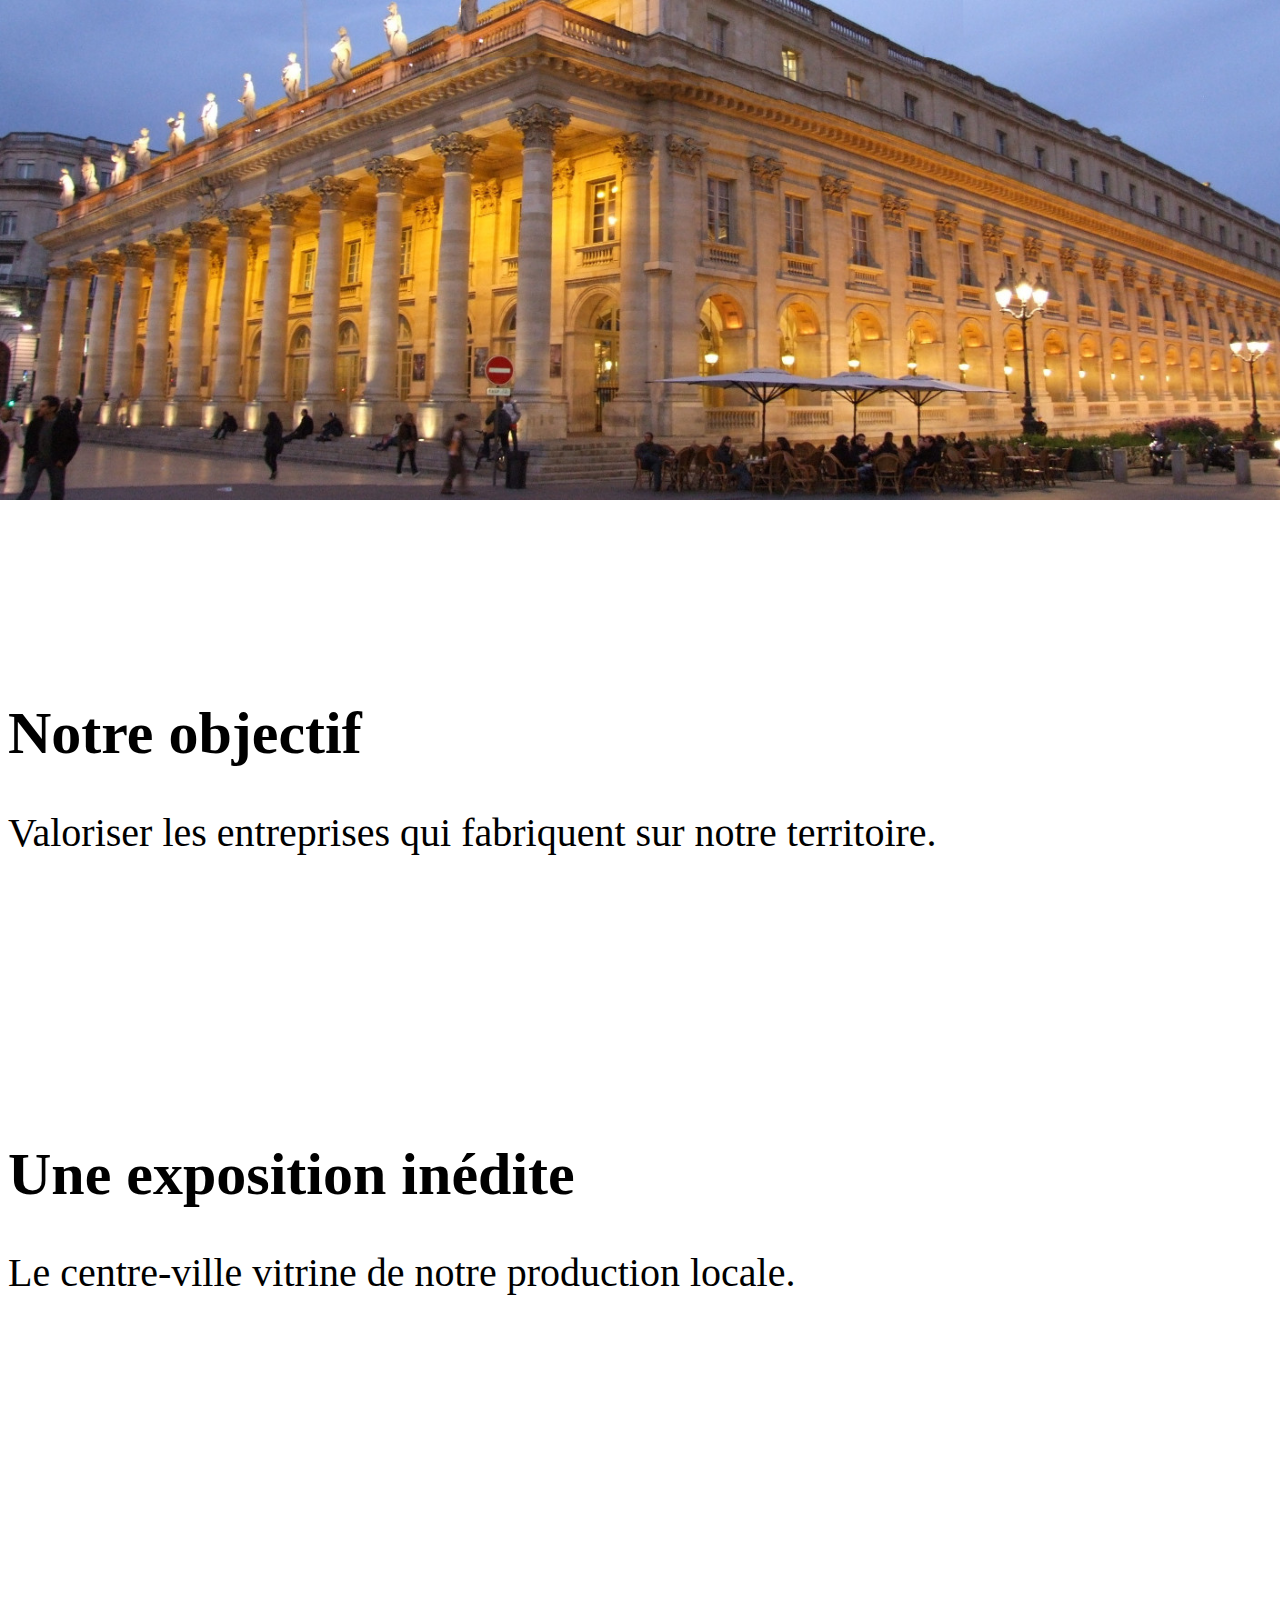
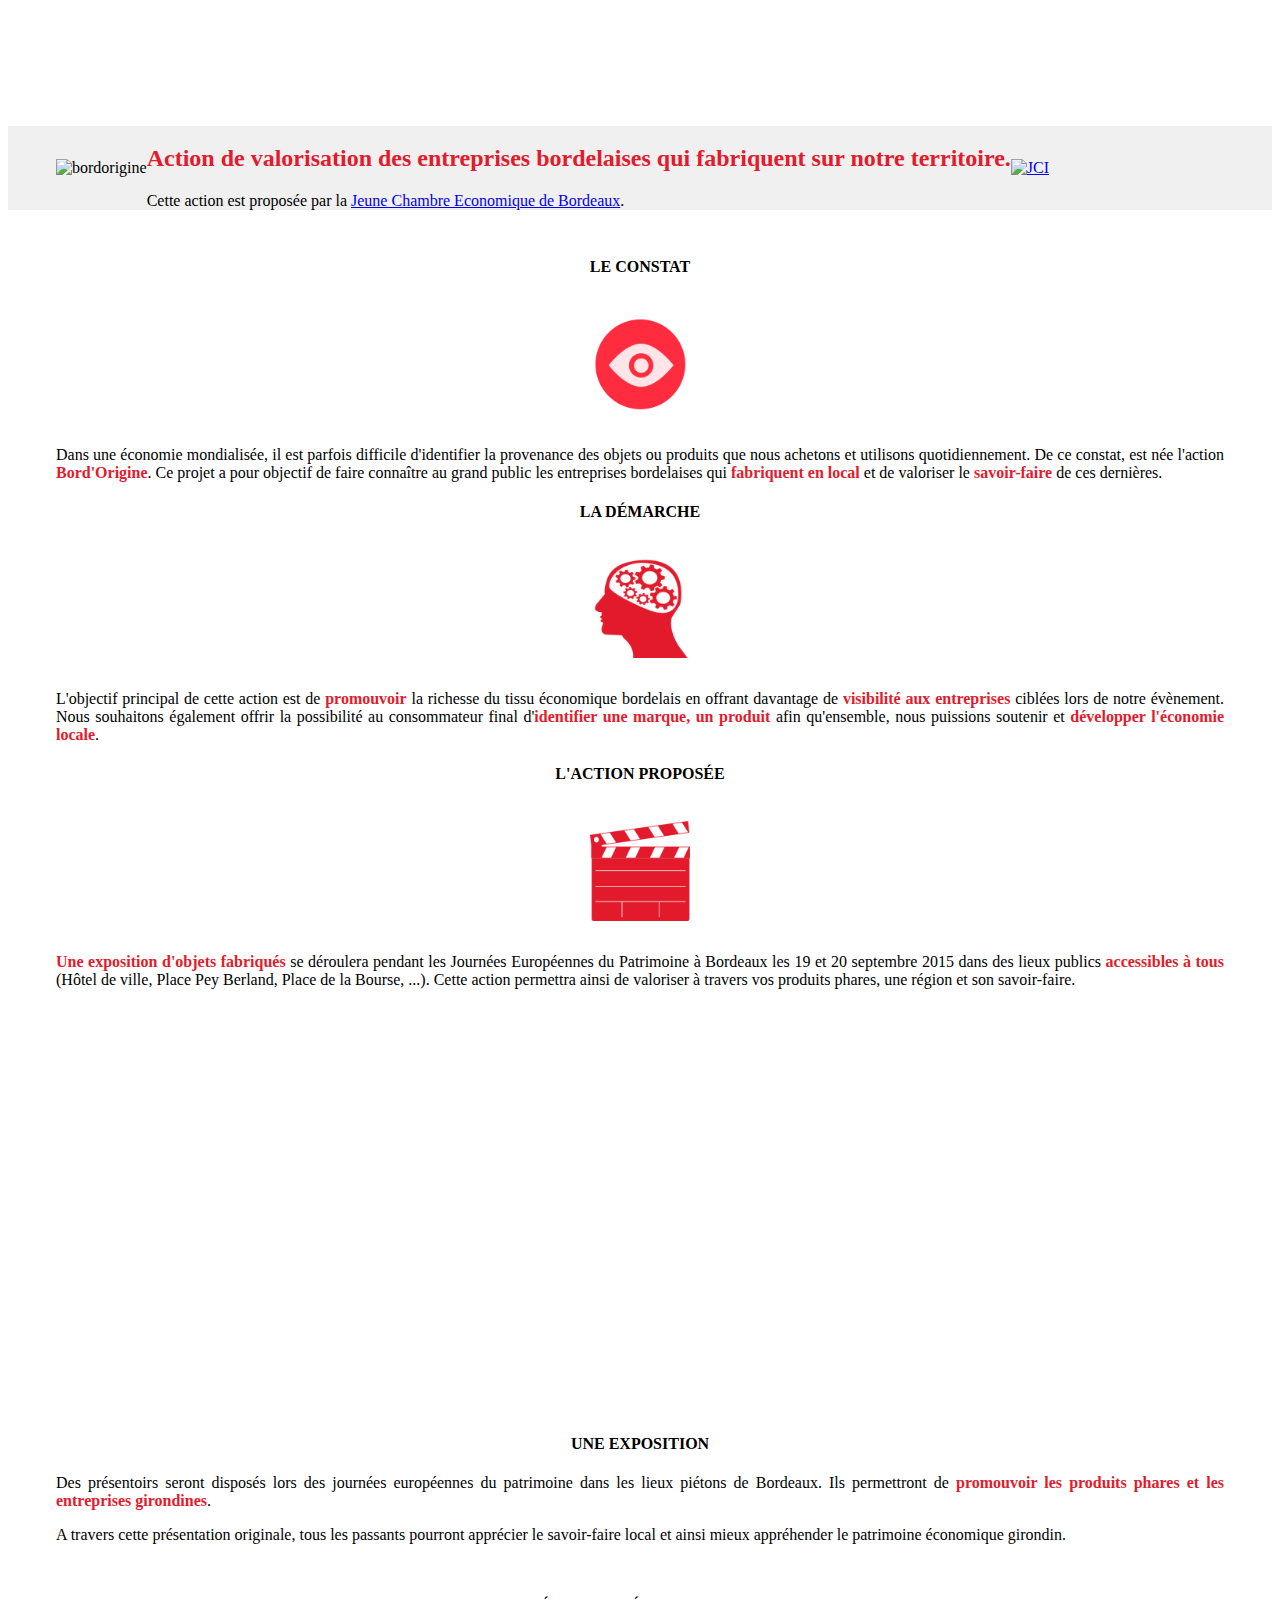
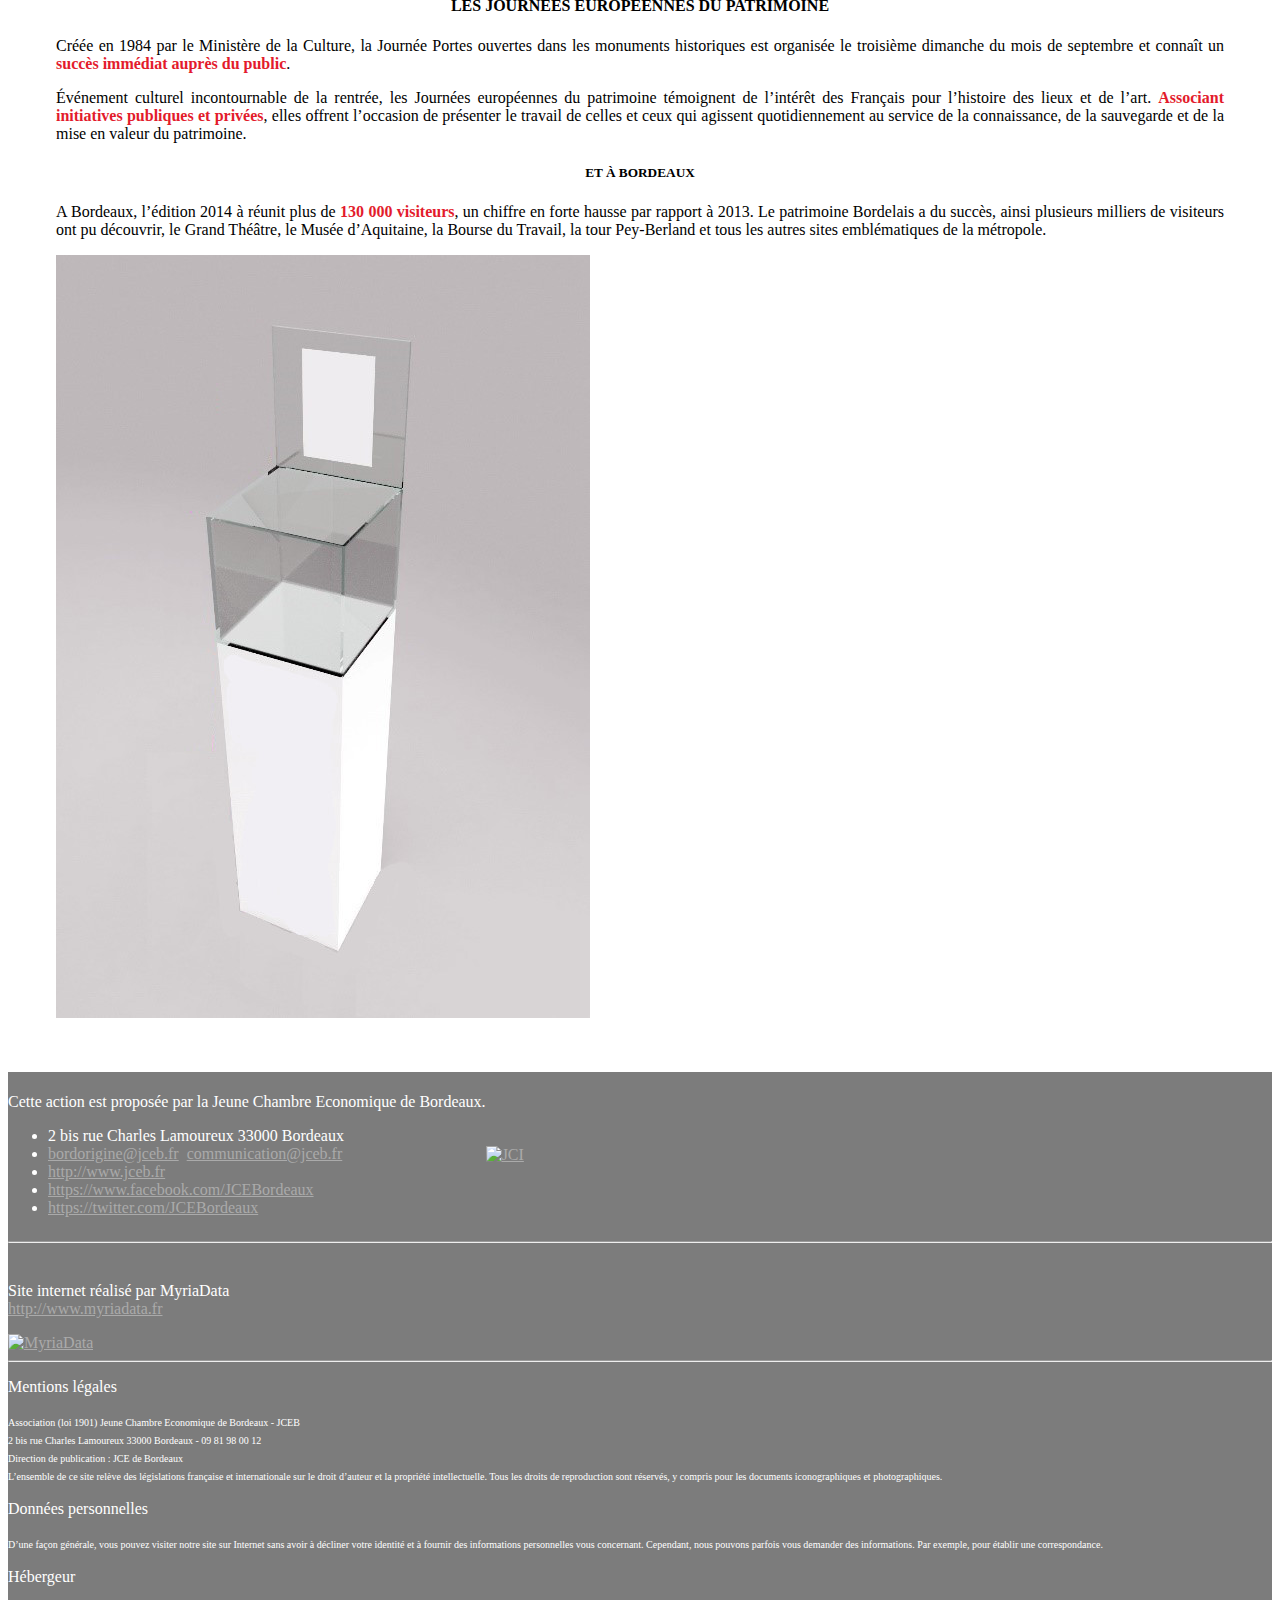
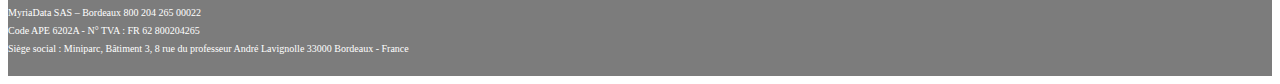
==== commit 2aa3dc1b: "Partners layout" ====
--- a/index.html
+++ b/index.html
@@ -35,7 +35,7 @@
         <div id="navbar" class="collapse navbar-collapse">
             <ul class="nav navbar-nav navbar-right">
                 <li class="active"><a href="index.html">L'action</a></li>
-                <!--<li><a href="partenaires.html">Les partenaires</a></li>-->
+                <li><a href="partenaires.html">Les partenaires</a></li>
                 <li><a href="contact.html">Contact</a></li>
             </ul>
         </div>
@@ -277,7 +277,7 @@
     (function(i,s,o,g,r,a,m){i['GoogleAnalyticsObject']=r;i[r]=i[r]||function(){
                 (i[r].q=i[r].q||[]).push(arguments)},i[r].l=1*new Date();a=s.createElement(o),
             m=s.getElementsByTagName(o)[0];a.async=1;a.src=g;m.parentNode.insertBefore(a,m)
-    })(window,document,'script','//www.google-analytics.com/analytics.js','ga');
+    })(window,document,'script','http://www.google-analytics.com/analytics.js','ga');
 
     ga('create', 'UA-63400192-1', 'auto');
     ga('send', 'pageview');
--- a/css/style.css
+++ b/css/style.css
@@ -24,6 +24,10 @@
     color : #fff !important;
 }
 
+#navbar > ul > li > a {
+    color : #fff !important;
+}
+
 /**********/
 /* Global */
 /**********/
@@ -31,6 +35,7 @@
 strong {
     color: #e31b2c;
 }
+
 /****************/
 /* One page row */
 /****************/
@@ -136,6 +141,24 @@
     font-size: 40px;
 }
 
+/*********/
+/* TABLE */
+/*********/
+table.borderless td,table.borderless th{
+    border: none !important;
+}
+
+/********/
+/* LOGO */
+/********/
+.logo-partenaire-platine {
+    height:15em;
+}
+
+.logo-partenaire-entreprise {
+    height:7em;
+}
+
 /**********/
 /* FOOTER */
 /**********/
@@ -165,6 +188,18 @@
     color: #aaa;
 }
 
+#footer-jci-logo {
+    height: 90px;
+}
+
+#footer-myriadata-logo {
+    height: 50px;
+}
+
+small {
+  font-size: 10px;
+}
+
 /*******/
 /* MAP */
 /*******/
@@ -180,10 +215,3 @@
     margin: 0;
     padding: 0;
 }
-
-/*********/
-/* TABLE */
-/*********/
-table.borderless td,table.borderless th{
-    border: none !important;
-}
